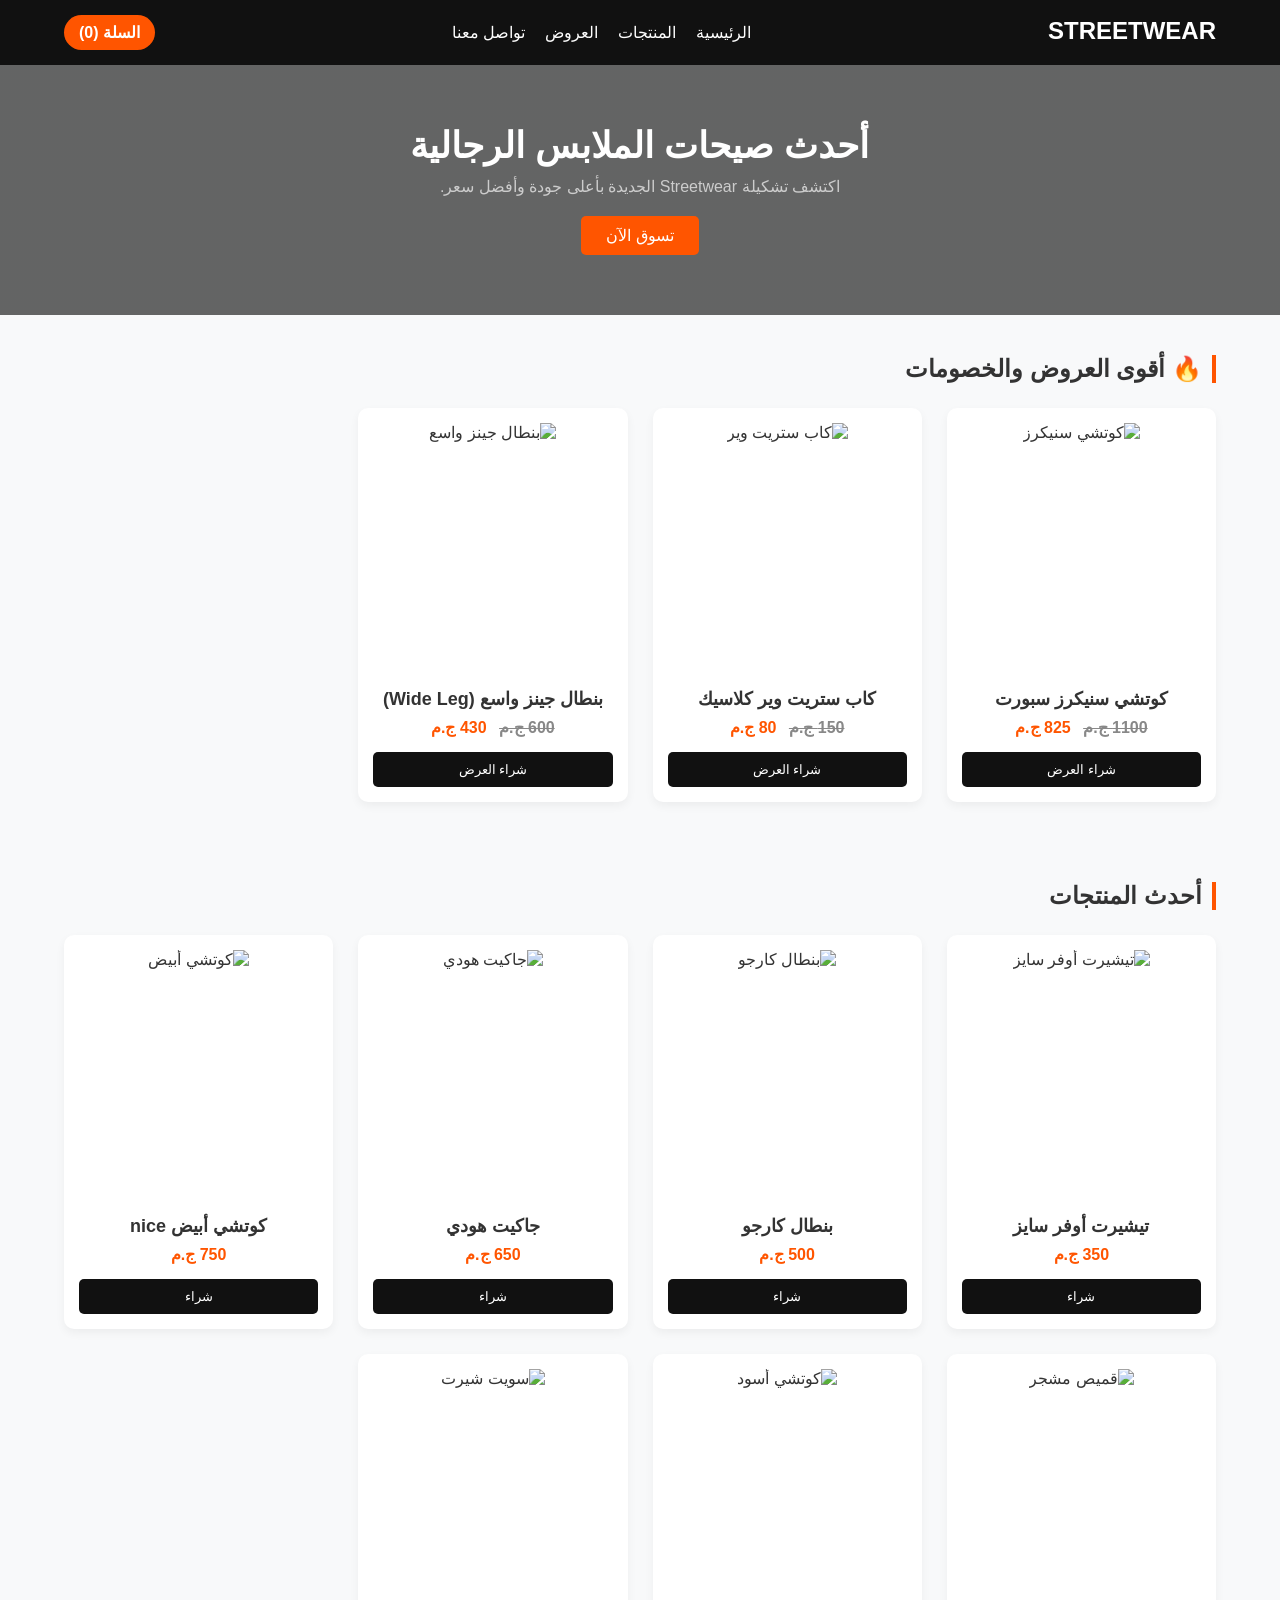
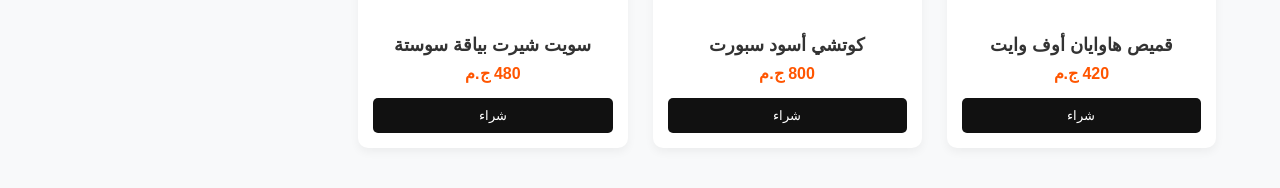
==== index.html @ e00aa855 "Add files via upload" ====
<!DOCTYPE html>
<html lang="ar" dir="rtl">
<head>
    <meta charset="UTF-8">
    <meta name="viewport" content="width=device-width, initial-scale=1.0">
    <title>Streetwear - متجر ملابس رجالي</title>
    <link rel="stylesheet" href="style.css">
    <link rel="shortcut icon" href="Brown White Illustration Chinese Food Logo.png" type="image/x-png">
</head>
<body>

    <header>
        <div class="logo" style="cursor: pointer;">STREETWEAR</div>
        <nav>
            <ul>
                <li><a href="#">الرئيسية</a></li>
                <li><a href="#products">المنتجات</a></li>
                <li><a href="#offers">العروض</a></li>
                <li><a href="#">تواصل معنا</a></li>
            </ul>
        </nav>
        <div class="cart-icon" onclick="toggleCart()">
            السلة (<span id="cart-count">0</span>)
        </div>
    </header>

    <section class="hero">
        <h1>أحدث صيحات الملابس الرجالية</h1>
        <p>اكتشف تشكيلة Streetwear الجديدة بأعلى جودة وأفضل سعر.</p>
        <button class="btn-shop" onclick="location.href='#products'">تسوق الآن</button>
    </section>

    <!-- قسم العروض والخصومات -->
    <section class="container" id="offers">
        <h2 class="section-title">🔥 أقوى العروض والخصومات</h2>
        <div class="products-grid">
            
            <div class="product-card offer-card">
                <div class="img-wrapper">
                    <img src="https://images.unsplash.com/photo-1552346154-21d32810aba3?w=500" alt="كوتشي سنيكرز">
                </div>
                <h3 class="product-title">كوتشي سنيكرز سبورت</h3>
                <div class="product-price">
                    <span style="text-decoration: line-through; color: #888; margin-left: 8px;">1100 ج.م</span> 825 ج.م
                </div>
                <button class="btn-buy" 
                        data-title="كوتشي سنيكرز سبورت" 
                        data-price="825" 
                        data-image="https://images.unsplash.com/photo-1552346154-21d32810aba3?w=500"
                        data-colors="أبيض في احمر,أسود في بني"
                        data-images="https://images.unsplash.com/photo-1552346154-21d32810aba3?w=500,https://images.unsplash.com/photo-1549298916-b41d501d3772?w=500"
                        data-sizes="41,42,43,44,45"
                        onclick="openProductModalFromElement(this)">شراء العرض</button>
            </div>

            <div class="product-card offer-card">
                <div class="img-wrapper">
                    <img src="https://images.unsplash.com/photo-1588850561407-ed78c282e89b?w=500" alt="كاب ستريت وير">
                </div>
                <h3 class="product-title">كاب ستريت وير كلاسيك</h3>
                <div class="product-price">
                    <span style="text-decoration: line-through; color: #888; margin-left: 8px;">150 ج.م</span> 80 ج.م
                </div>
                <button class="btn-buy" 
                        data-title="كاب ستريت وير كلاسيك" 
                        data-price="80" 
                        data-image="https://images.unsplash.com/photo-1588850561407-ed78c282e89b?w=500"
                        data-colors="ابيض"
                        data-sizes="One Size"
                        onclick="openProductModalFromElement(this)">شراء العرض</button>
            </div>

            <div class="product-card offer-card">
                <div class="img-wrapper">
                    <img src="https://i.pinimg.com/736x/62/14/cd/6214cd21f7398385043cb24c0d26e420.jpg" alt="بنطال جينز واسع">
                </div>
                <h3 class="product-title">بنطال جينز واسع (Wide Leg)</h3>
                <div class="product-price">
                    <span style="text-decoration: line-through; color: #888; margin-left: 8px;">600 ج.م</span> 430 ج.م
                </div>
                <button class="btn-buy" 
                        data-title="بنطال جينز واسع (Wide Leg)" 
                        data-price="430" 
                        data-image="https://i.pinimg.com/736x/62/14/cd/6214cd21f7398385043cb24c0d26e420.jpg"
                        data-colors="أزرق فاتح,أزرق داكن"
                        data-images="https://i.pinimg.com/736x/62/14/cd/6214cd21f7398385043cb24c0d26e420.jpg"
                        data-sizes="30,32,34,36"
                        onclick="openProductModalFromElement(this)">شراء العرض</button>
            </div>

        </div>
    </section>

    <!-- جميع المنتجات -->
    <main class="container" id="products">
        <h2 class="section-title">أحدث المنتجات</h2>
        <div class="products-grid">
            
            <div class="product-card">
                <div class="img-wrapper">
                    <img src="https://i.pinimg.com/736x/f1/68/54/f16854a84c1cf1abedeccc6d6e576078.jpg" alt="تيشيرت أوفر سايز">
                </div>
                <h3 class="product-title">تيشيرت أوفر سايز</h3>
                <div class="product-price">350 ج.م</div>
                <button class="btn-buy" 
                        data-title="تيشيرت أوفر سايز" 
                        data-price="350" 
                        data-image="https://i.pinimg.com/736x/f1/68/54/f16854a84c1cf1abedeccc6d6e576078.jpg"
                        data-colors="أسود,أبيض,رمادي"
                        data-images="https://i.pinimg.com/736x/f1/68/54/f16854a84c1cf1abedeccc6d6e576078.jpg,https://i.pinimg.com/736x/7e/87/93/7e87934a984fcc4115474ea5521f3ef7.jpg,https://i.pinimg.com/736x/47/83/06/478306ba7cebd41da786c872adc64f50.jpg"
                        data-sizes="M,L,XL"
                        onclick="openProductModalFromElement(this)">شراء</button>
            </div>

            <div class="product-card">
                <div class="img-wrapper">
                    <img src="https://i.pinimg.com/736x/fe/c4/21/fec4211771b904358d416fe5df439f0d.jpg" alt="بنطال كارجو">
                </div>
                <h3 class="product-title">بنطال كارجو</h3>
                <div class="product-price">500 ج.م</div>
                <button class="btn-buy" 
                        data-title="بنطال كارجو" 
                        data-price="500" 
                        data-image="https://i.pinimg.com/736x/fe/c4/21/fec4211771b904358d416fe5df439f0d.jpg"
                        data-colors="أسود,زيتي"
                        data-images="https://i.pinimg.com/736x/fe/c4/21/fec4211771b904358d416fe5df439f0d.jpg,https://i.pinimg.com/736x/87/48/d6/8748d6729552466927743159aae3fc46.jpg"
                        data-sizes="30,32,34"
                        onclick="openProductModalFromElement(this)">شراء</button>
            </div>

            <div class="product-card">
                <div class="img-wrapper">
                    <img src="https://i.pinimg.com/736x/65/af/5b/65af5b9622801674770d5d4a783ff7ae.jpg" alt="جاكيت هودي">
                </div>
                <h3 class="product-title">جاكيت هودي</h3>
                <div class="product-price">650 ج.م</div>
                <button class="btn-buy" 
                        data-title="جاكيت هودي" 
                        data-price="650" 
                        data-image="https://i.pinimg.com/736x/65/af/5b/65af5b9622801674770d5d4a783ff7ae.jpg"
                        data-colors="كحلي,اسود"
                        data-images="https://i.pinimg.com/1200x/f9/4b/16/f94b16a9bc4bcc717ef04de07d11448a.jpg"
                        data-sizes="L,XL,XXL"
                        onclick="openProductModalFromElement(this)">شراء</button>
            </div>

            <div class="product-card">
                <div class="img-wrapper">
                    <img src="https://i.pinimg.com/736x/80/ae/7a/80ae7af894fe767bb29c0143dc91d69f.jpg" alt="كوتشي أبيض">
                </div>
                <h3 class="product-title">كوتشي أبيض nice</h3>
                <div class="product-price">750 ج.م</div>
                <button class="btn-buy" 
                        data-title="كوتشي أبيض Urbane" 
                        data-price="750" 
                        data-image="https://i.pinimg.com/736x/80/ae/7a/80ae7af894fe767bb29c0143dc91d69f.jpg"
                        data-colors="أبيض"
                        data-images="https://i.pinimg.com/736x/80/ae/7a/80ae7af894fe767bb29c0143dc91d69f.jpg"
                        data-sizes="40,41,42,43,44"
                        onclick="openProductModalFromElement(this)">شراء</button>
            </div>

            <div class="product-card">
                <div class="img-wrapper">
                    <img src="https://i.pinimg.com/1200x/a0/53/7e/a0537eadf1e51cc9ddab02a4934a700f.jpg" alt="قميص مشجر">
                </div>
                <h3 class="product-title">قميص هاوايان أوف وايت</h3>
                <div class="product-price">420 ج.م</div>
                <button class="btn-buy" 
                        data-title="قميص هاوايان أوف وايت" 
                        data-price="420" 
                        data-image="https://i.pinimg.com/1200x/a0/53/7e/a0537eadf1e51cc9ddab02a4934a700f.jpg"
                        data-colors="أوف وايت"
                        data-images="https://i.pinimg.com/1200x/a0/53/7e/a0537eadf1e51cc9ddab02a4934a700f.jpg"
                        data-sizes="M,L,XL"
                        onclick="openProductModalFromElement(this)">شراء</button>
            </div>

            <div class="product-card">
                <div class="img-wrapper">
                    <img src="https://i.pinimg.com/1200x/05/02/c9/0502c919daec1ac221d2967d51b0e0b8.jpg" alt="كوتشي أسود">
                </div>
                <h3 class="product-title">كوتشي أسود سبورت</h3>
                <div class="product-price">800 ج.م</div>
                <button class="btn-buy" 
                        data-title="كوتشي أسود سبورت" 
                        data-price="800" 
                        data-image="https://i.pinimg.com/1200x/05/02/c9/0502c919daec1ac221d2967d51b0e0b8.jpg"
                        data-colors="أسود"
                        data-images="https://i.pinimg.com/1200x/05/02/c9/0502c919daec1ac221d2967d51b0e0b8.jpg"
                        data-sizes="41,42,43,44,45"
                        onclick="openProductModalFromElement(this)">شراء</button>
            </div>

            <div class="product-card">
                <div class="img-wrapper">
                    <img src="https://i.pinimg.com/736x/8b/3b/99/8b3b99d57d11cb900854b25f0304f90c.jpg" alt="سويت شيرت">
                </div>
                <h3 class="product-title">سويت شيرت بياقة سوستة</h3>
                <div class="product-price">480 ج.م</div>
                <button class="btn-buy" 
                        data-title="سويت شيرت بياقة سوستة" 
                        data-price="480" 
                        data-image="https://i.pinimg.com/736x/8b/3b/99/8b3b99d57d11cb900854b25f0304f90c.jpg"
                        data-colors="أبيض,بيج"
                        data-images="https://i.pinimg.com/736x/8b/3b/99/8b3b99d57d11cb900854b25f0304f90c.jpg"
                        data-sizes="M,L,XL,XXL"
                        onclick="openProductModalFromElement(this)">شراء</button>
            </div>

        </div>
    </main>

    <div class="product-modal-overlay" id="productModalOverlay" onclick="closeProductModal()"></div>
    <div class="product-modal" id="productModal">
        <span class="close-modal" onclick="closeProductModal()">&times;</span>
        <div class="modal-content">
            <div class="modal-img">
                <img id="modalProductImg" src="" alt="منتج">
            </div>
            <div class="modal-info">
                <h2 id="modalProductTitle"></h2>
                <div class="modal-price" id="modalProductPrice"></div>
                
                <div class="option-group">
                    <label>اللون:</label>
                    <div class="color-options" id="modalColors"></div>
                </div>

                <div class="option-group">
                    <label>المقاس:</label>
                    <div class="size-options" id="modalSizes"></div>
                </div>

                <div class="option-group">
                    <label>الكمية:</label>
                    <div class="quantity-control">
                        <button onclick="changeQty(-1)">-</button>
                        <span id="modalQty">1</span>
                        <button onclick="changeQty(1)">+</button>
                    </div>
                </div>

                <button class="btn-add-modal" onclick="confirmAddToCart()">إضافة إلى السلة</button>
            </div>
        </div>
    </div>

    <div class="cart-overlay" id="cartOverlay" onclick="toggleCart()"></div>
    <aside class="cart-sidebar" id="cartSidebar">
        <div class="cart-header">
            <h2>سلة المشتريات</h2>
            <span class="close-cart" onclick="toggleCart()">&times;</span>
        </div>
        <div class="cart-items" id="cartItems"></div>
        <div class="cart-footer">
            <div class="cart-total">
                <span>الإجمالي:</span>
                <span id="cartTotal">0 ج.م</span>
            </div>
            <button class="checkout-btn" onclick="checkout()">إتمام الشراء</button>
        </div>
    </aside>

    <script src="script.js"></script>
</body>
</html>
---- style.css ----
* {
    box-sizing: border-box;
    margin: 0;
    padding: 0;
    font-family: 'Segoe UI', Tahoma, Geneva, Verdana, sans-serif;
}

body {
    background-color: #f8f9fa;
    color: #333;
}

/* Header */
header {
    display: flex;
    justify-content: space-between;
    align-items: center;
    padding: 15px 5%;
    background: #111;
    color: #fff;
    position: sticky;
    top: 0;
    z-index: 100;
}
.logo {
    font-size: 24px;
    font-weight: bold;
    color: #ffffff; /* اختر اللون الأساسي المناسب */
    border-bottom: 3px solid transparent;
    transition: all 0.3s ease;
}

.logo:hover {
    letter-spacing: 2px;
    color: #ff5500;
    animation: street 0.5s forwards; /* تم تصحيح القيمة وإضافة s */
}

@keyframes street {
    0% {
        
    }
    100% {
        border-bottom: 3px solid #ff5500; 
    }
}
nav ul {
    display: flex;
    list-style: none;
    gap: 20px;
}

nav a {
    color: #fff;
    text-decoration: none;
    transition: 0.3s;
}

nav a:hover {
    color: #ff5500;
}

.cart-icon {
    cursor: pointer;
    background: #ff5500;
    padding: 8px 15px;
    border-radius: 20px;
    font-weight: bold;
}

/* Hero Section */
.hero {
    text-align: center;
    padding: 60px 20px;
    background: linear-gradient(rgba(0,0,0,0.6), rgba(0,0,0,0.6)), url('https://images.unsplash.com/photo-1441986300917-64674bd600d8') center/cover;
    color: white;
}

.hero h1 { font-size: 36px; margin-bottom: 10px; }
.hero p { margin-bottom: 20px; color: #ccc; }

.btn-shop {
    padding: 10px 25px;
    background: #ff5500;
    color: white;
    border: none;
    border-radius: 5px;
    cursor: pointer;
    font-size: 16px;
}

/* Main Grid */
.container {
    padding: 40px 5%;
}

.section-title {
    margin-bottom: 25px;
    font-size: 24px;
    border-right: 4px solid #ff5500;
    padding-right: 10px;
}

.products-grid {
    display: grid;
    grid-template-columns: repeat(auto-fill, minmax(250px, 1fr));
    gap: 25px;
}

.product-card {
    background: #fff;
    border-radius: 10px;
    padding: 15px;
    box-shadow: 0 4px 10px rgba(0,0,0,0.05);
    text-align: center;
    display: flex;
    flex-direction: column;
    justify-content: space-between;
}

.img-wrapper {
    height: 250px;
    overflow: hidden;
    border-radius: 8px;
    margin-bottom: 15px;
}

.img-wrapper img {
    width: 100%;
    height: 100%;
    object-fit: cover;
}

.product-title { font-size: 18px; margin-bottom: 8px; }
.product-price { color: #ff5500; font-weight: bold; margin-bottom: 15px; }

.btn-buy {
    width: 100%;
    padding: 10px;
    background: #111;
    color: #fff;
    border: none;
    border-radius: 5px;
    cursor: pointer;
    transition: 0.3s;
}

.btn-buy:hover { background: #333; }

/* Modal */
.product-modal-overlay {
    position: fixed;
    top: 0; left: 0; width: 100%; height: 100%;
    background: rgba(0,0,0,0.5);
    display: none;
    z-index: 200;
}

.product-modal {
    position: fixed;
    top: 50%; left: 50%;
    transform: translate(-50%, -50%);
    background: #fff;
    width: 90%; max-width: 650px;
    border-radius: 10px;
    padding: 25px;
    display: none;
    z-index: 201;
}

.product-modal-overlay.open, .product-modal.open { display: block; }

.close-modal {
    position: absolute;
    top: 15px; left: 20px;
    font-size: 24px;
    cursor: pointer;
}

.modal-content {
    display: grid;
    grid-template-columns: 1fr 1fr;
    gap: 20px;
    align-items: center;
}

@media (max-width: 600px) {
    .modal-content { grid-template-columns: 1fr; }
}

.modal-img {
    height: 260px;
    display: flex;
    justify-content: center;
    align-items: center;
    overflow: hidden;
}

.modal-img img {
    max-width: 100%;
    max-height: 100%;
    object-fit: contain;
    transition: transform 0.3s cubic-bezier(0.25, 1, 0.5, 1);
}

/* درجات تكبير وتصغير الصورة */
.modal-img img.size-m { transform: scale(0.85); }
.modal-img img.size-l { transform: scale(1.0); }
.modal-img img.size-xl { transform: scale(1.15); }
.modal-img img.size-xxl { transform: scale(1.25); }

.option-group { margin: 15px 0; }
.option-group label { display: block; margin-bottom: 5px; font-weight: bold; }

.color-options, .size-options {
    display: flex;
    gap: 8px;
    flex-wrap: wrap;
}

.color-btn, .size-btn {
    padding: 6px 12px;
    border: 1px solid #ccc;
    background: #fff;
    border-radius: 4px;
    cursor: pointer;
}

.color-btn.active, .size-btn.active {
    border-color: #ff5500;
    background: #ff5500;
    color: #fff;
}

.quantity-control {
    display: flex;
    align-items: center;
    gap: 15px;
}

.quantity-control button {
    width: 30px; height: 30px;
    border: 1px solid #ccc;
    background: #f0f0f0;
    cursor: pointer;
}

.btn-add-modal {
    width: 100%;
    padding: 12px;
    background: #ff5500;
    color: #fff;
    border: none;
    border-radius: 5px;
    font-weight: bold;
    cursor: pointer;
    margin-top: 10px;
}

/* Cart Sidebar */
.cart-overlay {
    position: fixed;
    top: 0; left: 0; width: 100%; height: 100%;
    background: rgba(0,0,0,0.5);
    display: none;
    z-index: 300;
}

.cart-sidebar {
    position: fixed;
    top: 0; left: -350px;
    width: 320px; height: 100%;
    background: #fff;
    z-index: 301;
    transition: 0.3s;
    display: flex;
    flex-direction: column;
}

.cart-sidebar.open { left: 0; }
.cart-overlay.open { display: block; }

.cart-header {
    padding: 20px;
    background: #111;
    color: #fff;
    display: flex;
    justify-content: space-between;
}

.close-cart { cursor: pointer; font-size: 20px; }
.cart-items { flex: 1; padding: 20px; overflow-y: auto; }

.cart-item {
    display: flex;
    justify-content: space-between;
    align-items: center;
    margin-bottom: 15px;
    padding-bottom: 10px;
    border-bottom: 1px solid #eee;
}

.remove-btn {
    background: #ff3333;
    color: white;
    border: none;
    padding: 4px 8px;
    border-radius: 4px;
    cursor: pointer;
}

.cart-footer { padding: 20px; border-top: 1px solid #eee; }
.cart-total { display: flex; justify-content: space-between; font-weight: bold; margin-bottom: 15px; }

.checkout-btn {
    width: 100%;
    padding: 12px;
    background: #111;
    color: white;
    border: none;
    border-radius: 5px;
    cursor: pointer;
}
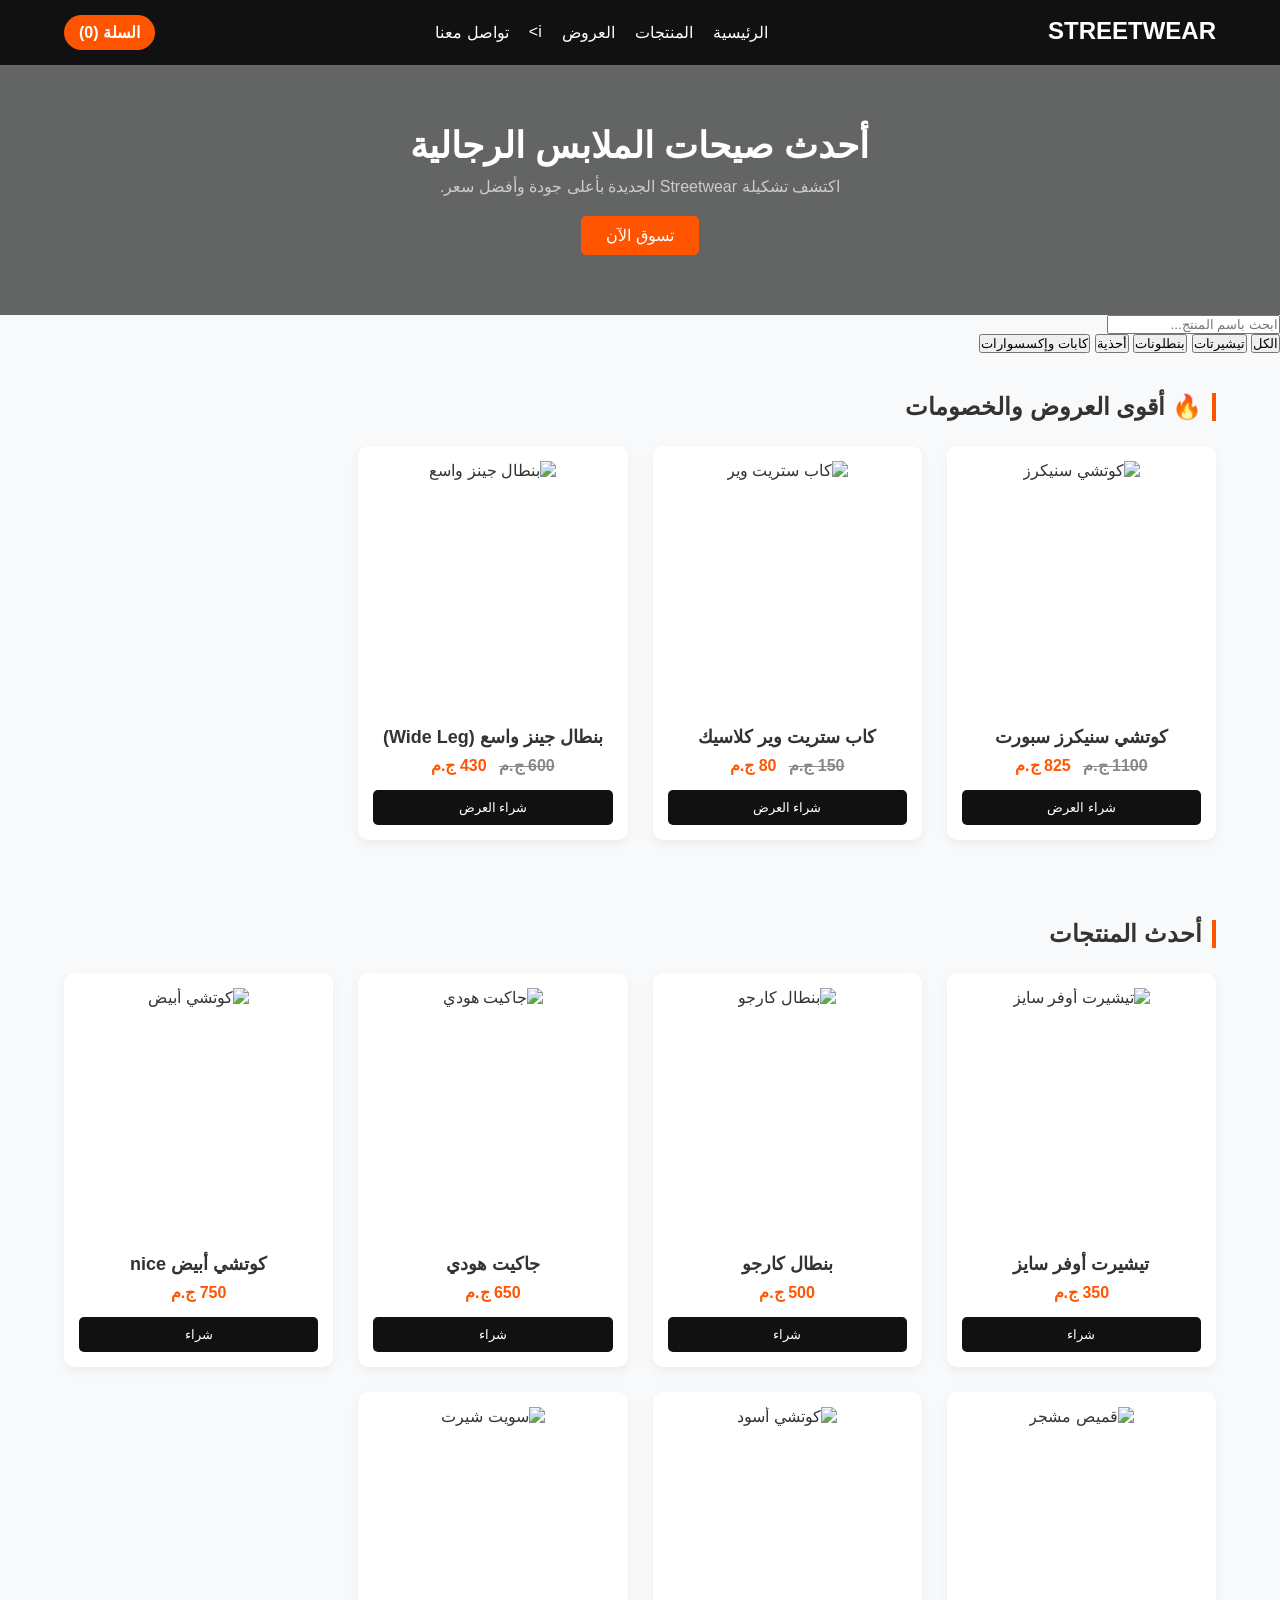
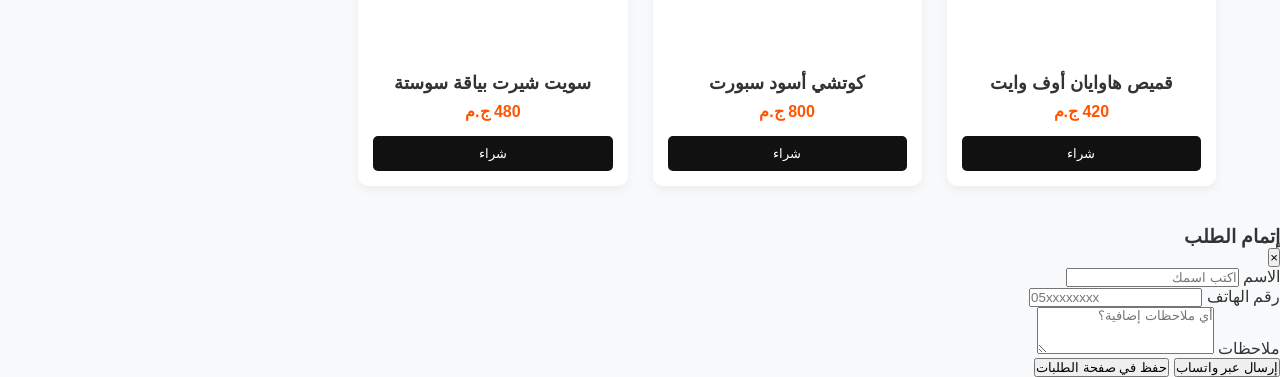
==== commit 9af2a0f4: "Update index.html" ====
--- a/index.html
+++ b/index.html
@@ -1,3 +1,7 @@
+<!-- <?php 
+//$con = mysql_connect("localhost" , "root" , "" , "clo");
+?> -->
+
 <!DOCTYPE html>
 <html lang="ar" dir="rtl">
 <head>
@@ -15,8 +19,8 @@
             <ul>
                 <li><a href="#">الرئيسية</a></li>
                 <li><a href="#products">المنتجات</a></li>
-                <li><a href="#offers">العروض</a></li>
-                <li><a href="#">تواصل معنا</a></li>
+                <li><a href="#offers">العروض</a></li>i>
+                <li><a href="https://wa.me/201064392329" target="_blank">تواصل معنا</a></li>
             </ul>
         </nav>
         <div class="cart-icon" onclick="toggleCart()">
@@ -30,12 +34,25 @@
         <button class="btn-shop" onclick="location.href='#products'">تسوق الآن</button>
     </section>
 
+    <!-- شريط البحث والتصفية -->
+    <div class="filter-bar">
+        <input type="text" id="searchInput" placeholder="ابحث باسم المنتج..." oninput="filterProducts()">
+        
+        <div class="category-btns">
+            <button class="cat-btn active" onclick="setCategory('all', this)">الكل</button>
+            <button class="cat-btn" onclick="setCategory('tshirts', this)">تيشيرتات</button>
+            <button class="cat-btn" onclick="setCategory('pants', this)">بنطلونات</button>
+            <button class="cat-btn" onclick="setCategory('shoes', this)">أحذية</button>
+            <button class="cat-btn" onclick="setCategory('caps', this)">كابات وإكسسوارات</button>
+        </div>
+    </div>
+
     <!-- قسم العروض والخصومات -->
     <section class="container" id="offers">
         <h2 class="section-title">🔥 أقوى العروض والخصومات</h2>
         <div class="products-grid">
             
-            <div class="product-card offer-card">
+            <div class="product-card offer-card" data-category="shoes">
                 <div class="img-wrapper">
                     <img src="https://images.unsplash.com/photo-1552346154-21d32810aba3?w=500" alt="كوتشي سنيكرز">
                 </div>
@@ -53,7 +70,7 @@
                         onclick="openProductModalFromElement(this)">شراء العرض</button>
             </div>
 
-            <div class="product-card offer-card">
+            <div class="product-card offer-card" data-category="caps">
                 <div class="img-wrapper">
                     <img src="https://images.unsplash.com/photo-1588850561407-ed78c282e89b?w=500" alt="كاب ستريت وير">
                 </div>
@@ -70,7 +87,7 @@
                         onclick="openProductModalFromElement(this)">شراء العرض</button>
             </div>
 
-            <div class="product-card offer-card">
+            <div class="product-card offer-card" data-category="pants">
                 <div class="img-wrapper">
                     <img src="https://i.pinimg.com/736x/62/14/cd/6214cd21f7398385043cb24c0d26e420.jpg" alt="بنطال جينز واسع">
                 </div>
@@ -96,7 +113,7 @@
         <h2 class="section-title">أحدث المنتجات</h2>
         <div class="products-grid">
             
-            <div class="product-card">
+            <div class="product-card" data-category="tshirts">
                 <div class="img-wrapper">
                     <img src="https://i.pinimg.com/736x/f1/68/54/f16854a84c1cf1abedeccc6d6e576078.jpg" alt="تيشيرت أوفر سايز">
                 </div>
@@ -112,7 +129,7 @@
                         onclick="openProductModalFromElement(this)">شراء</button>
             </div>
 
-            <div class="product-card">
+            <div class="product-card" data-category="pants">
                 <div class="img-wrapper">
                     <img src="https://i.pinimg.com/736x/fe/c4/21/fec4211771b904358d416fe5df439f0d.jpg" alt="بنطال كارجو">
                 </div>
@@ -128,7 +145,7 @@
                         onclick="openProductModalFromElement(this)">شراء</button>
             </div>
 
-            <div class="product-card">
+            <div class="product-card" data-category="tshirts">
                 <div class="img-wrapper">
                     <img src="https://i.pinimg.com/736x/65/af/5b/65af5b9622801674770d5d4a783ff7ae.jpg" alt="جاكيت هودي">
                 </div>
@@ -144,7 +161,7 @@
                         onclick="openProductModalFromElement(this)">شراء</button>
             </div>
 
-            <div class="product-card">
+            <div class="product-card" data-category="shoes">
                 <div class="img-wrapper">
                     <img src="https://i.pinimg.com/736x/80/ae/7a/80ae7af894fe767bb29c0143dc91d69f.jpg" alt="كوتشي أبيض">
                 </div>
@@ -160,7 +177,7 @@
                         onclick="openProductModalFromElement(this)">شراء</button>
             </div>
 
-            <div class="product-card">
+            <div class="product-card" data-category="tshirts">
                 <div class="img-wrapper">
                     <img src="https://i.pinimg.com/1200x/a0/53/7e/a0537eadf1e51cc9ddab02a4934a700f.jpg" alt="قميص مشجر">
                 </div>
@@ -176,7 +193,7 @@
                         onclick="openProductModalFromElement(this)">شراء</button>
             </div>
 
-            <div class="product-card">
+            <div class="product-card" data-category="shoes">
                 <div class="img-wrapper">
                     <img src="https://i.pinimg.com/1200x/05/02/c9/0502c919daec1ac221d2967d51b0e0b8.jpg" alt="كوتشي أسود">
                 </div>
@@ -192,7 +209,7 @@
                         onclick="openProductModalFromElement(this)">شراء</button>
             </div>
 
-            <div class="product-card">
+            <div class="product-card" data-category="tshirts">
                 <div class="img-wrapper">
                     <img src="https://i.pinimg.com/736x/8b/3b/99/8b3b99d57d11cb900854b25f0304f90c.jpg" alt="سويت شيرت">
                 </div>
@@ -211,6 +228,7 @@
         </div>
     </main>
 
+    <!-- Modal تفاصيل المنتج -->
     <div class="product-modal-overlay" id="productModalOverlay" onclick="closeProductModal()"></div>
     <div class="product-modal" id="productModal">
         <span class="close-modal" onclick="closeProductModal()">&times;</span>
@@ -245,7 +263,42 @@
             </div>
         </div>
     </div>
-
+<div id="noResults" style="display: none;">
+  <p>🔍 لا توجد نتائج مطابقة لبحثك.</p>
+</div>
+    <div id="toast" class="toast"></div>
+
+    <div class="order-modal-overlay" id="orderModalOverlay"></div>
+    <div class="order-modal" id="orderModal">
+        <div class="order-header">
+            <h3>إتمام الطلب</h3>
+            <button type="button" class="close-order" id="orderCancel" aria-label="إغلاق">&times;</button>
+        </div>
+
+        <form id="orderForm">
+            <div class="form-group">
+                <label for="customerName">الاسم</label>
+                <input type="text" id="customerName" placeholder="اكتب اسمك" required>
+            </div>
+
+            <div class="form-group">
+                <label for="customerPhone">رقم الهاتف</label>
+                <input type="tel" id="customerPhone" placeholder="05xxxxxxxx" required>
+            </div>
+
+            <div class="form-group">
+                <label for="customerNotes">ملاحظات</label>
+                <textarea id="customerNotes" rows="3" placeholder="أي ملاحظات إضافية؟"></textarea>
+            </div>
+
+            <div class="order-actions">
+                <button type="submit" class="submit-order-btn whatsapp-btn" data-mode="whatsapp">إرسال عبر واتساب</button>
+                <button type="submit" class="submit-order-btn db-btn" data-mode="site">حفظ في صفحة الطلبات</button>
+            </div>
+        </form>
+    </div>
+
+    <!-- السلة الجانبية -->
     <div class="cart-overlay" id="cartOverlay" onclick="toggleCart()"></div>
     <aside class="cart-sidebar" id="cartSidebar">
         <div class="cart-header">
@@ -258,10 +311,10 @@
                 <span>الإجمالي:</span>
                 <span id="cartTotal">0 ج.م</span>
             </div>
-            <button class="checkout-btn" onclick="checkout()">إتمام الشراء</button>
+            <button type="button" class="checkout-btn" onclick="openOrderModal()">إتمام الشراء</button>
         </div>
     </aside>
 
     <script src="script.js"></script>
 </body>
-</html>+</html>
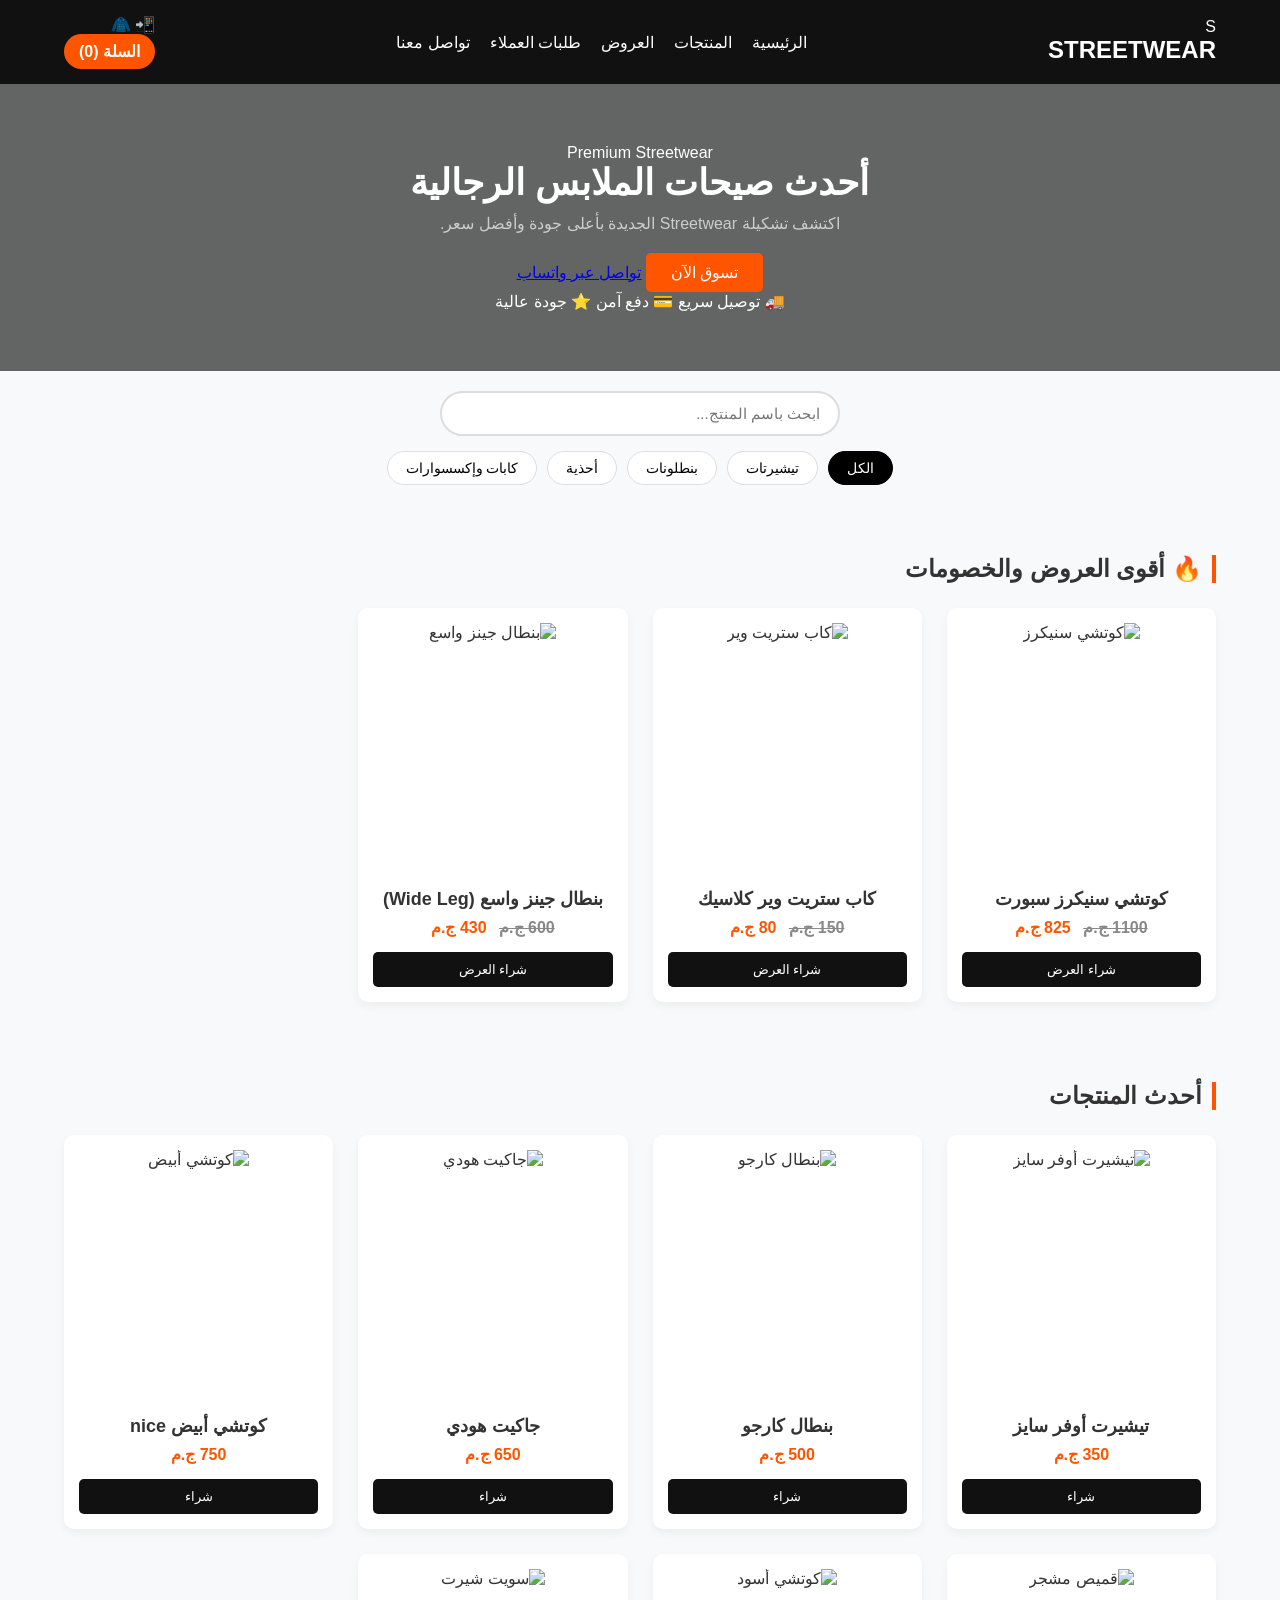
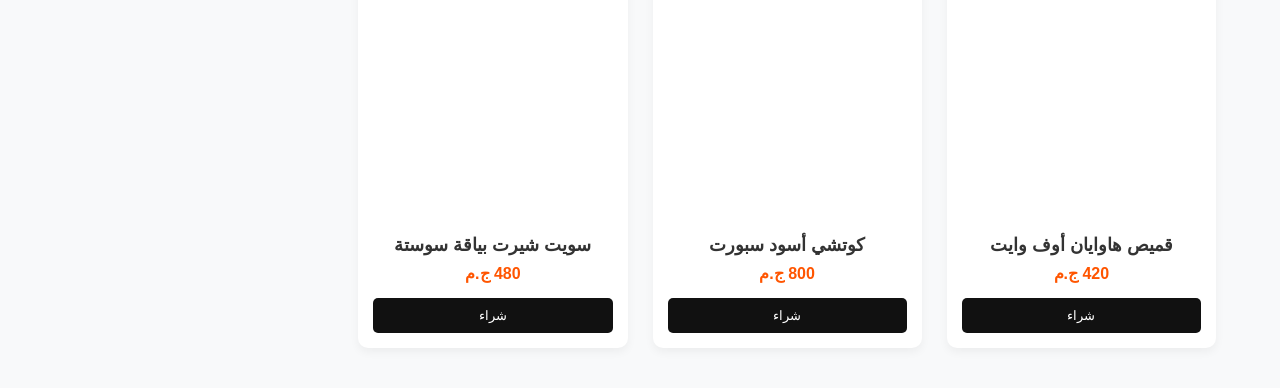
==== commit 917c1630: "Update index.html" ====
--- a/index.html
+++ b/index.html
@@ -4,6 +4,7 @@
 
 <!DOCTYPE html>
 <html lang="ar" dir="rtl">
+
 <head>
     <meta charset="UTF-8">
     <meta name="viewport" content="width=device-width, initial-scale=1.0">
@@ -11,33 +12,53 @@
     <link rel="stylesheet" href="style.css">
     <link rel="shortcut icon" href="Brown White Illustration Chinese Food Logo.png" type="image/x-png">
 </head>
+
 <body>
 
     <header>
-        <div class="logo" style="cursor: pointer;">STREETWEAR</div>
+        <div class="brand-wrap">
+            <div class="brand-badge">S</div>
+            <div class="logo" style="cursor: pointer;">STREETWEAR</div>
+        </div>
         <nav>
             <ul>
                 <li><a href="#">الرئيسية</a></li>
                 <li><a href="#products">المنتجات</a></li>
-                <li><a href="#offers">العروض</a></li>i>
+                <li><a href="#offers">العروض</a></li>
+                <li><a href="orders.html" target="_blank">طلبات العملاء</a></li>
                 <li><a href="https://wa.me/201064392329" target="_blank">تواصل معنا</a></li>
             </ul>
         </nav>
-        <div class="cart-icon" onclick="toggleCart()">
-            السلة (<span id="cart-count">0</span>)
+        <div class="header-actions">
+            <div class="top-icons">
+                <a href="https://wa.me/201064392329" target="_blank" aria-label="واتساب">📲</a>
+                <a href="#products" aria-label="منتجات">🧥</a>
+            </div>
+            <div class="cart-icon" onclick="toggleCart()">
+                السلة (<span id="cart-count">0</span>)
+            </div>
         </div>
     </header>
 
     <section class="hero">
+        <div class="hero-badge">Premium Streetwear</div>
         <h1>أحدث صيحات الملابس الرجالية</h1>
         <p>اكتشف تشكيلة Streetwear الجديدة بأعلى جودة وأفضل سعر.</p>
-        <button class="btn-shop" onclick="location.href='#products'">تسوق الآن</button>
+        <div class="hero-actions">
+            <button class="btn-shop" onclick="location.href='#products'">تسوق الآن</button>
+            <a class="btn-secondary" href="https://wa.me/201064392329" target="_blank">تواصل عبر واتساب</a>
+        </div>
+        <div class="trust-bar">
+            <span>🚚 توصيل سريع</span>
+            <span>💳 دفع آمن</span>
+            <span>⭐ جودة عالية</span>
+        </div>
     </section>
 
     <!-- شريط البحث والتصفية -->
     <div class="filter-bar">
         <input type="text" id="searchInput" placeholder="ابحث باسم المنتج..." oninput="filterProducts()">
-        
+
         <div class="category-btns">
             <button class="cat-btn active" onclick="setCategory('all', this)">الكل</button>
             <button class="cat-btn" onclick="setCategory('tshirts', this)">تيشيرتات</button>
@@ -51,7 +72,7 @@
     <section class="container" id="offers">
         <h2 class="section-title">🔥 أقوى العروض والخصومات</h2>
         <div class="products-grid">
-            
+
             <div class="product-card offer-card" data-category="shoes">
                 <div class="img-wrapper">
                     <img src="https://images.unsplash.com/photo-1552346154-21d32810aba3?w=500" alt="كوتشي سنيكرز">
@@ -60,14 +81,11 @@
                 <div class="product-price">
                     <span style="text-decoration: line-through; color: #888; margin-left: 8px;">1100 ج.م</span> 825 ج.م
                 </div>
-                <button class="btn-buy" 
-                        data-title="كوتشي سنيكرز سبورت" 
-                        data-price="825" 
-                        data-image="https://images.unsplash.com/photo-1552346154-21d32810aba3?w=500"
-                        data-colors="أبيض في احمر,أسود في بني"
-                        data-images="https://images.unsplash.com/photo-1552346154-21d32810aba3?w=500,https://images.unsplash.com/photo-1549298916-b41d501d3772?w=500"
-                        data-sizes="41,42,43,44,45"
-                        onclick="openProductModalFromElement(this)">شراء العرض</button>
+                <button class="btn-buy" data-title="كوتشي سنيكرز سبورت" data-price="825"
+                    data-image="https://images.unsplash.com/photo-1552346154-21d32810aba3?w=500"
+                    data-colors="أبيض في احمر,أسود في بني"
+                    data-images="https://images.unsplash.com/photo-1552346154-21d32810aba3?w=500,https://images.unsplash.com/photo-1549298916-b41d501d3772?w=500"
+                    data-sizes="41,42,43,44,45" onclick="openProductModalFromElement(this)">شراء العرض</button>
             </div>
 
             <div class="product-card offer-card" data-category="caps">
@@ -78,31 +96,25 @@
                 <div class="product-price">
                     <span style="text-decoration: line-through; color: #888; margin-left: 8px;">150 ج.م</span> 80 ج.م
                 </div>
-                <button class="btn-buy" 
-                        data-title="كاب ستريت وير كلاسيك" 
-                        data-price="80" 
-                        data-image="https://images.unsplash.com/photo-1588850561407-ed78c282e89b?w=500"
-                        data-colors="ابيض"
-                        data-sizes="One Size"
-                        onclick="openProductModalFromElement(this)">شراء العرض</button>
+                <button class="btn-buy" data-title="كاب ستريت وير كلاسيك" data-price="80"
+                    data-image="https://images.unsplash.com/photo-1588850561407-ed78c282e89b?w=500" data-colors="ابيض"
+                    data-sizes="One Size" onclick="openProductModalFromElement(this)">شراء العرض</button>
             </div>
 
             <div class="product-card offer-card" data-category="pants">
                 <div class="img-wrapper">
-                    <img src="https://i.pinimg.com/736x/62/14/cd/6214cd21f7398385043cb24c0d26e420.jpg" alt="بنطال جينز واسع">
+                    <img src="https://i.pinimg.com/736x/62/14/cd/6214cd21f7398385043cb24c0d26e420.jpg"
+                        alt="بنطال جينز واسع">
                 </div>
                 <h3 class="product-title">بنطال جينز واسع (Wide Leg)</h3>
                 <div class="product-price">
                     <span style="text-decoration: line-through; color: #888; margin-left: 8px;">600 ج.م</span> 430 ج.م
                 </div>
-                <button class="btn-buy" 
-                        data-title="بنطال جينز واسع (Wide Leg)" 
-                        data-price="430" 
-                        data-image="https://i.pinimg.com/736x/62/14/cd/6214cd21f7398385043cb24c0d26e420.jpg"
-                        data-colors="أزرق فاتح,أزرق داكن"
-                        data-images="https://i.pinimg.com/736x/62/14/cd/6214cd21f7398385043cb24c0d26e420.jpg"
-                        data-sizes="30,32,34,36"
-                        onclick="openProductModalFromElement(this)">شراء العرض</button>
+                <button class="btn-buy" data-title="بنطال جينز واسع (Wide Leg)" data-price="430"
+                    data-image="https://i.pinimg.com/736x/62/14/cd/6214cd21f7398385043cb24c0d26e420.jpg"
+                    data-colors="أزرق فاتح,أزرق داكن"
+                    data-images="https://i.pinimg.com/736x/62/14/cd/6214cd21f7398385043cb24c0d26e420.jpg"
+                    data-sizes="30,32,34,36" onclick="openProductModalFromElement(this)">شراء العرض</button>
             </div>
 
         </div>
@@ -112,37 +124,33 @@
     <main class="container" id="products">
         <h2 class="section-title">أحدث المنتجات</h2>
         <div class="products-grid">
-            
+
             <div class="product-card" data-category="tshirts">
                 <div class="img-wrapper">
-                    <img src="https://i.pinimg.com/736x/f1/68/54/f16854a84c1cf1abedeccc6d6e576078.jpg" alt="تيشيرت أوفر سايز">
+                    <img src="https://i.pinimg.com/736x/f1/68/54/f16854a84c1cf1abedeccc6d6e576078.jpg"
+                        alt="تيشيرت أوفر سايز">
                 </div>
                 <h3 class="product-title">تيشيرت أوفر سايز</h3>
                 <div class="product-price">350 ج.م</div>
-                <button class="btn-buy" 
-                        data-title="تيشيرت أوفر سايز" 
-                        data-price="350" 
-                        data-image="https://i.pinimg.com/736x/f1/68/54/f16854a84c1cf1abedeccc6d6e576078.jpg"
-                        data-colors="أسود,أبيض,رمادي"
-                        data-images="https://i.pinimg.com/736x/f1/68/54/f16854a84c1cf1abedeccc6d6e576078.jpg,https://i.pinimg.com/736x/7e/87/93/7e87934a984fcc4115474ea5521f3ef7.jpg,https://i.pinimg.com/736x/47/83/06/478306ba7cebd41da786c872adc64f50.jpg"
-                        data-sizes="M,L,XL"
-                        onclick="openProductModalFromElement(this)">شراء</button>
+                <button class="btn-buy" data-title="تيشيرت أوفر سايز" data-price="350"
+                    data-image="https://i.pinimg.com/736x/f1/68/54/f16854a84c1cf1abedeccc6d6e576078.jpg"
+                    data-colors="أسود,أبيض,رمادي"
+                    data-images="https://i.pinimg.com/736x/f1/68/54/f16854a84c1cf1abedeccc6d6e576078.jpg,https://i.pinimg.com/736x/7e/87/93/7e87934a984fcc4115474ea5521f3ef7.jpg,https://i.pinimg.com/736x/47/83/06/478306ba7cebd41da786c872adc64f50.jpg"
+                    data-sizes="M,L,XL" onclick="openProductModalFromElement(this)">شراء</button>
             </div>
 
             <div class="product-card" data-category="pants">
                 <div class="img-wrapper">
-                    <img src="https://i.pinimg.com/736x/fe/c4/21/fec4211771b904358d416fe5df439f0d.jpg" alt="بنطال كارجو">
+                    <img src="https://i.pinimg.com/736x/fe/c4/21/fec4211771b904358d416fe5df439f0d.jpg"
+                        alt="بنطال كارجو">
                 </div>
                 <h3 class="product-title">بنطال كارجو</h3>
                 <div class="product-price">500 ج.م</div>
-                <button class="btn-buy" 
-                        data-title="بنطال كارجو" 
-                        data-price="500" 
-                        data-image="https://i.pinimg.com/736x/fe/c4/21/fec4211771b904358d416fe5df439f0d.jpg"
-                        data-colors="أسود,زيتي"
-                        data-images="https://i.pinimg.com/736x/fe/c4/21/fec4211771b904358d416fe5df439f0d.jpg,https://i.pinimg.com/736x/87/48/d6/8748d6729552466927743159aae3fc46.jpg"
-                        data-sizes="30,32,34"
-                        onclick="openProductModalFromElement(this)">شراء</button>
+                <button class="btn-buy" data-title="بنطال كارجو" data-price="500"
+                    data-image="https://i.pinimg.com/736x/fe/c4/21/fec4211771b904358d416fe5df439f0d.jpg"
+                    data-colors="أسود,زيتي"
+                    data-images="https://i.pinimg.com/736x/fe/c4/21/fec4211771b904358d416fe5df439f0d.jpg,https://i.pinimg.com/736x/87/48/d6/8748d6729552466927743159aae3fc46.jpg"
+                    data-sizes="30,32,34" onclick="openProductModalFromElement(this)">شراء</button>
             </div>
 
             <div class="product-card" data-category="tshirts">
@@ -151,14 +159,11 @@
                 </div>
                 <h3 class="product-title">جاكيت هودي</h3>
                 <div class="product-price">650 ج.م</div>
-                <button class="btn-buy" 
-                        data-title="جاكيت هودي" 
-                        data-price="650" 
-                        data-image="https://i.pinimg.com/736x/65/af/5b/65af5b9622801674770d5d4a783ff7ae.jpg"
-                        data-colors="كحلي,اسود"
-                        data-images="https://i.pinimg.com/1200x/f9/4b/16/f94b16a9bc4bcc717ef04de07d11448a.jpg"
-                        data-sizes="L,XL,XXL"
-                        onclick="openProductModalFromElement(this)">شراء</button>
+                <button class="btn-buy" data-title="جاكيت هودي" data-price="650"
+                    data-image="https://i.pinimg.com/736x/65/af/5b/65af5b9622801674770d5d4a783ff7ae.jpg"
+                    data-colors="كحلي,اسود"
+                    data-images="https://i.pinimg.com/1200x/f9/4b/16/f94b16a9bc4bcc717ef04de07d11448a.jpg"
+                    data-sizes="L,XL,XXL" onclick="openProductModalFromElement(this)">شراء</button>
             </div>
 
             <div class="product-card" data-category="shoes">
@@ -167,14 +172,11 @@
                 </div>
                 <h3 class="product-title">كوتشي أبيض nice</h3>
                 <div class="product-price">750 ج.م</div>
-                <button class="btn-buy" 
-                        data-title="كوتشي أبيض Urbane" 
-                        data-price="750" 
-                        data-image="https://i.pinimg.com/736x/80/ae/7a/80ae7af894fe767bb29c0143dc91d69f.jpg"
-                        data-colors="أبيض"
-                        data-images="https://i.pinimg.com/736x/80/ae/7a/80ae7af894fe767bb29c0143dc91d69f.jpg"
-                        data-sizes="40,41,42,43,44"
-                        onclick="openProductModalFromElement(this)">شراء</button>
+                <button class="btn-buy" data-title="كوتشي أبيض Urbane" data-price="750"
+                    data-image="https://i.pinimg.com/736x/80/ae/7a/80ae7af894fe767bb29c0143dc91d69f.jpg"
+                    data-colors="أبيض"
+                    data-images="https://i.pinimg.com/736x/80/ae/7a/80ae7af894fe767bb29c0143dc91d69f.jpg"
+                    data-sizes="40,41,42,43,44" onclick="openProductModalFromElement(this)">شراء</button>
             </div>
 
             <div class="product-card" data-category="tshirts">
@@ -183,30 +185,25 @@
                 </div>
                 <h3 class="product-title">قميص هاوايان أوف وايت</h3>
                 <div class="product-price">420 ج.م</div>
-                <button class="btn-buy" 
-                        data-title="قميص هاوايان أوف وايت" 
-                        data-price="420" 
-                        data-image="https://i.pinimg.com/1200x/a0/53/7e/a0537eadf1e51cc9ddab02a4934a700f.jpg"
-                        data-colors="أوف وايت"
-                        data-images="https://i.pinimg.com/1200x/a0/53/7e/a0537eadf1e51cc9ddab02a4934a700f.jpg"
-                        data-sizes="M,L,XL"
-                        onclick="openProductModalFromElement(this)">شراء</button>
+                <button class="btn-buy" data-title="قميص هاوايان أوف وايت" data-price="420"
+                    data-image="https://i.pinimg.com/1200x/a0/53/7e/a0537eadf1e51cc9ddab02a4934a700f.jpg"
+                    data-colors="أوف وايت"
+                    data-images="https://i.pinimg.com/1200x/a0/53/7e/a0537eadf1e51cc9ddab02a4934a700f.jpg"
+                    data-sizes="M,L,XL" onclick="openProductModalFromElement(this)">شراء</button>
             </div>
 
             <div class="product-card" data-category="shoes">
                 <div class="img-wrapper">
-                    <img src="https://i.pinimg.com/1200x/05/02/c9/0502c919daec1ac221d2967d51b0e0b8.jpg" alt="كوتشي أسود">
+                    <img src="https://i.pinimg.com/1200x/05/02/c9/0502c919daec1ac221d2967d51b0e0b8.jpg"
+                        alt="كوتشي أسود">
                 </div>
                 <h3 class="product-title">كوتشي أسود سبورت</h3>
                 <div class="product-price">800 ج.م</div>
-                <button class="btn-buy" 
-                        data-title="كوتشي أسود سبورت" 
-                        data-price="800" 
-                        data-image="https://i.pinimg.com/1200x/05/02/c9/0502c919daec1ac221d2967d51b0e0b8.jpg"
-                        data-colors="أسود"
-                        data-images="https://i.pinimg.com/1200x/05/02/c9/0502c919daec1ac221d2967d51b0e0b8.jpg"
-                        data-sizes="41,42,43,44,45"
-                        onclick="openProductModalFromElement(this)">شراء</button>
+                <button class="btn-buy" data-title="كوتشي أسود سبورت" data-price="800"
+                    data-image="https://i.pinimg.com/1200x/05/02/c9/0502c919daec1ac221d2967d51b0e0b8.jpg"
+                    data-colors="أسود"
+                    data-images="https://i.pinimg.com/1200x/05/02/c9/0502c919daec1ac221d2967d51b0e0b8.jpg"
+                    data-sizes="41,42,43,44,45" onclick="openProductModalFromElement(this)">شراء</button>
             </div>
 
             <div class="product-card" data-category="tshirts">
@@ -215,14 +212,11 @@
                 </div>
                 <h3 class="product-title">سويت شيرت بياقة سوستة</h3>
                 <div class="product-price">480 ج.م</div>
-                <button class="btn-buy" 
-                        data-title="سويت شيرت بياقة سوستة" 
-                        data-price="480" 
-                        data-image="https://i.pinimg.com/736x/8b/3b/99/8b3b99d57d11cb900854b25f0304f90c.jpg"
-                        data-colors="أبيض,بيج"
-                        data-images="https://i.pinimg.com/736x/8b/3b/99/8b3b99d57d11cb900854b25f0304f90c.jpg"
-                        data-sizes="M,L,XL,XXL"
-                        onclick="openProductModalFromElement(this)">شراء</button>
+                <button class="btn-buy" data-title="سويت شيرت بياقة سوستة" data-price="480"
+                    data-image="https://i.pinimg.com/736x/8b/3b/99/8b3b99d57d11cb900854b25f0304f90c.jpg"
+                    data-colors="أبيض,بيج"
+                    data-images="https://i.pinimg.com/736x/8b/3b/99/8b3b99d57d11cb900854b25f0304f90c.jpg"
+                    data-sizes="M,L,XL,XXL" onclick="openProductModalFromElement(this)">شراء</button>
             </div>
 
         </div>
@@ -239,7 +233,7 @@
             <div class="modal-info">
                 <h2 id="modalProductTitle"></h2>
                 <div class="modal-price" id="modalProductPrice"></div>
-                
+
                 <div class="option-group">
                     <label>اللون:</label>
                     <div class="color-options" id="modalColors"></div>
@@ -263,9 +257,9 @@
             </div>
         </div>
     </div>
-<div id="noResults" style="display: none;">
-  <p>🔍 لا توجد نتائج مطابقة لبحثك.</p>
-</div>
+    <div id="noResults" style="display: none;">
+        <p>🔍 لا توجد نتائج مطابقة لبحثك.</p>
+    </div>
     <div id="toast" class="toast"></div>
 
     <div class="order-modal-overlay" id="orderModalOverlay"></div>
@@ -292,7 +286,8 @@
             </div>
 
             <div class="order-actions">
-                <button type="submit" class="submit-order-btn whatsapp-btn" data-mode="whatsapp">إرسال عبر واتساب</button>
+                <button type="submit" class="submit-order-btn whatsapp-btn" data-mode="whatsapp">إرسال عبر
+                    واتساب</button>
                 <button type="submit" class="submit-order-btn db-btn" data-mode="site">حفظ في صفحة الطلبات</button>
             </div>
         </form>
@@ -317,4 +312,5 @@
 
     <script src="script.js"></script>
 </body>
+
 </html>
--- a/style.css
+++ b/style.css
@@ -1,323 +1,618 @@
  * {
-    box-sizing: border-box;
-    margin: 0;
-    padding: 0;
-    font-family: 'Segoe UI', Tahoma, Geneva, Verdana, sans-serif;
-}
-
-body {
-    background-color: #f8f9fa;
-    color: #333;
-}
-
-/* Header */
-header {
-    display: flex;
-    justify-content: space-between;
-    align-items: center;
-    padding: 15px 5%;
-    background: #111;
-    color: #fff;
-    position: sticky;
-    top: 0;
-    z-index: 100;
-}
-.logo {
-    font-size: 24px;
-    font-weight: bold;
-    color: #ffffff; /* اختر اللون الأساسي المناسب */
-    border-bottom: 3px solid transparent;
-    transition: all 0.3s ease;
-}
-
-.logo:hover {
-    letter-spacing: 2px;
-    color: #ff5500;
-    animation: street 0.5s forwards; /* تم تصحيح القيمة وإضافة s */
-}
-
-@keyframes street {
-    0% {
-        
-    }
-    100% {
-        border-bottom: 3px solid #ff5500; 
-    }
-}
-nav ul {
-    display: flex;
-    list-style: none;
-    gap: 20px;
-}
-
-nav a {
-    color: #fff;
-    text-decoration: none;
-    transition: 0.3s;
-}
-
-nav a:hover {
-    color: #ff5500;
-}
-
-.cart-icon {
-    cursor: pointer;
-    background: #ff5500;
-    padding: 8px 15px;
-    border-radius: 20px;
-    font-weight: bold;
-}
-
-/* Hero Section */
-.hero {
-    text-align: center;
-    padding: 60px 20px;
-    background: linear-gradient(rgba(0,0,0,0.6), rgba(0,0,0,0.6)), url('https://images.unsplash.com/photo-1441986300917-64674bd600d8') center/cover;
-    color: white;
-}
-
-.hero h1 { font-size: 36px; margin-bottom: 10px; }
-.hero p { margin-bottom: 20px; color: #ccc; }
-
-.btn-shop {
-    padding: 10px 25px;
-    background: #ff5500;
-    color: white;
-    border: none;
-    border-radius: 5px;
-    cursor: pointer;
-    font-size: 16px;
-}
-
-/* Main Grid */
-.container {
-    padding: 40px 5%;
-}
-
-.section-title {
-    margin-bottom: 25px;
-    font-size: 24px;
-    border-right: 4px solid #ff5500;
-    padding-right: 10px;
-}
-
-.products-grid {
-    display: grid;
-    grid-template-columns: repeat(auto-fill, minmax(250px, 1fr));
-    gap: 25px;
-}
-
-.product-card {
-    background: #fff;
-    border-radius: 10px;
-    padding: 15px;
-    box-shadow: 0 4px 10px rgba(0,0,0,0.05);
-    text-align: center;
-    display: flex;
-    flex-direction: column;
-    justify-content: space-between;
-}
-
-.img-wrapper {
-    height: 250px;
-    overflow: hidden;
-    border-radius: 8px;
-    margin-bottom: 15px;
-}
-
-.img-wrapper img {
-    width: 100%;
-    height: 100%;
-    object-fit: cover;
-}
-
-.product-title { font-size: 18px; margin-bottom: 8px; }
-.product-price { color: #ff5500; font-weight: bold; margin-bottom: 15px; }
-
-.btn-buy {
-    width: 100%;
-    padding: 10px;
-    background: #111;
-    color: #fff;
-    border: none;
-    border-radius: 5px;
-    cursor: pointer;
-    transition: 0.3s;
-}
-
-.btn-buy:hover { background: #333; }
-
-/* Modal */
-.product-modal-overlay {
-    position: fixed;
-    top: 0; left: 0; width: 100%; height: 100%;
-    background: rgba(0,0,0,0.5);
-    display: none;
-    z-index: 200;
-}
-
-.product-modal {
-    position: fixed;
-    top: 50%; left: 50%;
-    transform: translate(-50%, -50%);
-    background: #fff;
-    width: 90%; max-width: 650px;
-    border-radius: 10px;
-    padding: 25px;
-    display: none;
-    z-index: 201;
-}
-
-.product-modal-overlay.open, .product-modal.open { display: block; }
-
-.close-modal {
-    position: absolute;
-    top: 15px; left: 20px;
-    font-size: 24px;
-    cursor: pointer;
-}
-
-.modal-content {
-    display: grid;
-    grid-template-columns: 1fr 1fr;
-    gap: 20px;
-    align-items: center;
-}
-
-@media (max-width: 600px) {
-    .modal-content { grid-template-columns: 1fr; }
-}
-
-.modal-img {
-    height: 260px;
-    display: flex;
-    justify-content: center;
-    align-items: center;
-    overflow: hidden;
-}
-
-.modal-img img {
-    max-width: 100%;
-    max-height: 100%;
-    object-fit: contain;
-    transition: transform 0.3s cubic-bezier(0.25, 1, 0.5, 1);
-}
-
-/* درجات تكبير وتصغير الصورة */
-.modal-img img.size-m { transform: scale(0.85); }
-.modal-img img.size-l { transform: scale(1.0); }
-.modal-img img.size-xl { transform: scale(1.15); }
-.modal-img img.size-xxl { transform: scale(1.25); }
-
-.option-group { margin: 15px 0; }
-.option-group label { display: block; margin-bottom: 5px; font-weight: bold; }
-
-.color-options, .size-options {
-    display: flex;
-    gap: 8px;
-    flex-wrap: wrap;
-}
-
-.color-btn, .size-btn {
-    padding: 6px 12px;
-    border: 1px solid #ccc;
-    background: #fff;
-    border-radius: 4px;
-    cursor: pointer;
-}
-
-.color-btn.active, .size-btn.active {
-    border-color: #ff5500;
-    background: #ff5500;
-    color: #fff;
-}
-
-.quantity-control {
-    display: flex;
-    align-items: center;
-    gap: 15px;
-}
-
-.quantity-control button {
-    width: 30px; height: 30px;
-    border: 1px solid #ccc;
-    background: #f0f0f0;
-    cursor: pointer;
-}
-
-.btn-add-modal {
-    width: 100%;
-    padding: 12px;
-    background: #ff5500;
-    color: #fff;
-    border: none;
-    border-radius: 5px;
-    font-weight: bold;
-    cursor: pointer;
-    margin-top: 10px;
-}
-
-/* Cart Sidebar */
-.cart-overlay {
-    position: fixed;
-    top: 0; left: 0; width: 100%; height: 100%;
-    background: rgba(0,0,0,0.5);
-    display: none;
-    z-index: 300;
-}
-
-.cart-sidebar {
-    position: fixed;
-    top: 0; left: -350px;
-    width: 320px; height: 100%;
-    background: #fff;
-    z-index: 301;
-    transition: 0.3s;
-    display: flex;
-    flex-direction: column;
-}
-
-.cart-sidebar.open { left: 0; }
-.cart-overlay.open { display: block; }
-
-.cart-header {
-    padding: 20px;
-    background: #111;
-    color: #fff;
-    display: flex;
-    justify-content: space-between;
-}
-
-.close-cart { cursor: pointer; font-size: 20px; }
-.cart-items { flex: 1; padding: 20px; overflow-y: auto; }
-
-.cart-item {
-    display: flex;
-    justify-content: space-between;
-    align-items: center;
-    margin-bottom: 15px;
-    padding-bottom: 10px;
-    border-bottom: 1px solid #eee;
-}
-
-.remove-btn {
-    background: #ff3333;
-    color: white;
-    border: none;
-    padding: 4px 8px;
-    border-radius: 4px;
-    cursor: pointer;
-}
-
-.cart-footer { padding: 20px; border-top: 1px solid #eee; }
-.cart-total { display: flex; justify-content: space-between; font-weight: bold; margin-bottom: 15px; }
-
-.checkout-btn {
-    width: 100%;
-    padding: 12px;
-    background: #111;
-    color: white;
-    border: none;
-    border-radius: 5px;
-    cursor: pointer;
-}+     box-sizing: border-box;
+     margin: 0;
+     padding: 0;
+     font-family: 'Segoe UI', Tahoma, Geneva, Verdana, sans-serif;
+ }
+
+ body {
+     background-color: #f8f9fa;
+     color: #333;
+ }
+
+ /* Header */
+ header {
+     display: flex;
+     justify-content: space-between;
+     align-items: center;
+     padding: 15px 5%;
+     background: #111;
+     color: #fff;
+     position: sticky;
+     top: 0;
+     z-index: 100;
+ }
+
+ .logo {
+     font-size: 24px;
+     font-weight: bold;
+     color: #ffffff;
+     /* اختر اللون الأساسي المناسب */
+     border-bottom: 3px solid transparent;
+     transition: all 0.3s ease;
+ }
+
+ .logo:hover {
+     letter-spacing: 2px;
+     color: #ff5500;
+     animation: street 0.5s forwards;
+     /* تم تصحيح القيمة وإضافة s */
+ }
+
+ @keyframes street {
+     0% {}
+
+     100% {
+         border-bottom: 3px solid #ff5500;
+     }
+ }
+
+ nav ul {
+     display: flex;
+     list-style: none;
+     gap: 20px;
+ }
+
+ nav a {
+     color: #fff;
+     text-decoration: none;
+     transition: 0.3s;
+ }
+
+ nav a:hover {
+     color: #ff5500;
+ }
+
+ .cart-icon {
+     cursor: pointer;
+     background: #ff5500;
+     padding: 8px 15px;
+     border-radius: 20px;
+     font-weight: bold;
+ }
+
+ /* Hero Section */
+ .hero {
+     text-align: center;
+     padding: 60px 20px;
+     background: linear-gradient(rgba(0, 0, 0, 0.6), rgba(0, 0, 0, 0.6)), url('https://images.unsplash.com/photo-1441986300917-64674bd600d8') center/cover;
+     color: white;
+ }
+
+ .hero h1 {
+     font-size: 36px;
+     margin-bottom: 10px;
+ }
+
+ .hero p {
+     margin-bottom: 20px;
+     color: #ccc;
+ }
+
+ .btn-shop {
+     padding: 10px 25px;
+     background: #ff5500;
+     color: white;
+     border: none;
+     border-radius: 5px;
+     cursor: pointer;
+     font-size: 16px;
+ }
+
+ /* Main Grid */
+ .container {
+     padding: 40px 5%;
+ }
+
+ .section-title {
+     margin-bottom: 25px;
+     font-size: 24px;
+     border-right: 4px solid #ff5500;
+     padding-right: 10px;
+ }
+
+ .products-grid {
+     display: grid;
+     grid-template-columns: repeat(auto-fill, minmax(250px, 1fr));
+     gap: 25px;
+ }
+
+ .product-card {
+     background: #fff;
+     border-radius: 10px;
+     padding: 15px;
+     box-shadow: 0 4px 10px rgba(0, 0, 0, 0.05);
+     text-align: center;
+     display: flex;
+     flex-direction: column;
+     justify-content: space-between;
+     transition: transform 0.3s ease, box-shadow 0.3s ease;
+ }
+
+ .product-card:hover {
+     transform: translateY(-5px);
+     box-shadow: 0 12px 22px rgba(0, 0, 0, 0.12);
+ }
+
+ .img-wrapper {
+     height: 250px;
+     overflow: hidden;
+     border-radius: 8px;
+     margin-bottom: 15px;
+ }
+
+ .img-wrapper img {
+     width: 100%;
+     height: 100%;
+     object-fit: cover;
+ }
+
+ .product-title {
+     font-size: 18px;
+     margin-bottom: 8px;
+ }
+
+ .product-price {
+     color: #ff5500;
+     font-weight: bold;
+     margin-bottom: 15px;
+ }
+
+ .btn-buy {
+     width: 100%;
+     padding: 10px;
+     background: #111;
+     color: #fff;
+     border: none;
+     border-radius: 5px;
+     cursor: pointer;
+     transition: 0.3s;
+ }
+
+ .btn-buy:hover {
+     background: #333;
+ }
+
+ /* Modal */
+ .product-modal-overlay {
+     position: fixed;
+     top: 0;
+     left: 0;
+     width: 100%;
+     height: 100%;
+     background: rgba(0, 0, 0, 0.5);
+     display: none;
+     z-index: 200;
+ }
+
+ .product-modal {
+     position: fixed;
+     top: 50%;
+     left: 50%;
+     transform: translate(-50%, -50%) scale(0.92);
+     background: #fff;
+     width: 90%;
+     max-width: 650px;
+     border-radius: 10px;
+     padding: 25px;
+     display: none;
+     z-index: 201;
+     opacity: 0;
+     transition: all 0.25s ease;
+ }
+
+ .product-modal-overlay.active,
+ .product-modal.active {
+     display: block;
+     opacity: 1;
+ }
+
+ .product-modal.active {
+     transform: translate(-50%, -50%) scale(1);
+ }
+
+ .close-modal {
+     position: absolute;
+     top: 15px;
+     left: 20px;
+     font-size: 24px;
+     cursor: pointer;
+ }
+
+ .modal-content {
+     display: grid;
+     grid-template-columns: 1fr 1fr;
+     gap: 20px;
+     align-items: center;
+ }
+
+ @media (max-width: 600px) {
+     .modal-content {
+         grid-template-columns: 1fr;
+     }
+ }
+
+ .modal-img {
+     height: 260px;
+     display: flex;
+     justify-content: center;
+     align-items: center;
+     overflow: hidden;
+ }
+
+ .modal-img img {
+     max-width: 100%;
+     max-height: 100%;
+     object-fit: contain;
+     transition: transform 0.3s cubic-bezier(0.25, 1, 0.5, 1);
+ }
+
+ /* درجات تكبير وتصغير الصورة */
+ .modal-img img.size-m {
+     transform: scale(0.85);
+ }
+
+ .modal-img img.size-l {
+     transform: scale(1.0);
+ }
+
+ .modal-img img.size-xl {
+     transform: scale(1.15);
+ }
+
+ .modal-img img.size-xxl {
+     transform: scale(1.25);
+ }
+
+ .option-group {
+     margin: 15px 0;
+ }
+
+ .option-group label {
+     display: block;
+     margin-bottom: 5px;
+     font-weight: bold;
+ }
+
+ .color-options,
+ .size-options {
+     display: flex;
+     gap: 8px;
+     flex-wrap: wrap;
+ }
+
+ .opt-btn {
+     padding: 6px 12px;
+     border: 1px solid #ccc;
+     background: #fff;
+     border-radius: 4px;
+     cursor: pointer;
+ }
+
+ .opt-btn.active {
+     border-color: #ff5500;
+     background: #ff5500;
+     color: #fff;
+ }
+
+ .quantity-control {
+     display: flex;
+     align-items: center;
+     gap: 15px;
+ }
+
+ .quantity-control button {
+     width: 30px;
+     height: 30px;
+     border: 1px solid #ccc;
+     background: #f0f0f0;
+     cursor: pointer;
+ }
+
+ .btn-add-modal {
+     width: 100%;
+     padding: 12px;
+     background: #ff5500;
+     color: #fff;
+     border: none;
+     border-radius: 5px;
+     font-weight: bold;
+     cursor: pointer;
+     margin-top: 10px;
+     transition: transform 0.2s ease, background 0.2s ease;
+ }
+
+ .btn-add-modal:hover {
+     background: #e14a00;
+     transform: translateY(-1px);
+ }
+
+ /* Cart Sidebar */
+ .cart-overlay {
+     position: fixed;
+     top: 0;
+     left: 0;
+     width: 100%;
+     height: 100%;
+     background: rgba(0, 0, 0, 0.5);
+     display: none;
+     z-index: 300;
+ }
+
+ .cart-sidebar {
+     position: fixed;
+     top: 0;
+     left: -350px;
+     width: 320px;
+     height: 100%;
+     background: #fff;
+     z-index: 301;
+     transition: 0.3s;
+     display: flex;
+     flex-direction: column;
+ }
+
+ .cart-sidebar.active {
+     left: 0;
+ }
+
+ .cart-overlay.active {
+     display: block;
+ }
+
+ .cart-header {
+     padding: 20px;
+     background: #111;
+     color: #fff;
+     display: flex;
+     justify-content: space-between;
+ }
+
+ .close-cart {
+     cursor: pointer;
+     font-size: 20px;
+ }
+
+ .cart-items {
+     flex: 1;
+     padding: 20px;
+     overflow-y: auto;
+ }
+
+ .cart-item {
+     display: flex;
+     justify-content: space-between;
+     align-items: center;
+     margin-bottom: 15px;
+     padding-bottom: 10px;
+     border-bottom: 1px solid #eee;
+ }
+
+ .remove-btn {
+     background: #ff3333;
+     color: white;
+     border: none;
+     padding: 4px 8px;
+     border-radius: 4px;
+     cursor: pointer;
+ }
+
+ .cart-footer {
+     padding: 20px;
+     border-top: 1px solid #eee;
+ }
+
+ .cart-total {
+     display: flex;
+     justify-content: space-between;
+     font-weight: bold;
+     margin-bottom: 15px;
+ }
+
+ .checkout-btn {
+     width: 100%;
+     padding: 12px;
+     background: #111;
+     color: white;
+     border: none;
+     border-radius: 5px;
+     cursor: pointer;
+     transition: 0.3s;
+ }
+
+ .checkout-btn:hover {
+     background: #ff5500;
+ }
+
+ .empty-cart {
+     text-align: center;
+     color: #777;
+     padding: 20px 10px;
+ }
+
+ .toast {
+     position: fixed;
+     bottom: 25px;
+     left: 50%;
+     transform: translateX(-50%) translateY(30px);
+     background: rgba(17, 17, 17, 0.9);
+     color: #fff;
+     padding: 12px 18px;
+     border-radius: 999px;
+     box-shadow: 0 8px 20px rgba(0, 0, 0, 0.18);
+     opacity: 0;
+     pointer-events: none;
+     transition: all 0.3s ease;
+     z-index: 500;
+ }
+
+ .toast.show {
+     opacity: 1;
+     transform: translateX(-50%) translateY(0);
+ }
+
+ .order-modal-overlay {
+     position: fixed;
+     inset: 0;
+     background: rgba(0, 0, 0, 0.55);
+     display: none;
+     z-index: 400;
+ }
+
+ .order-modal {
+     position: fixed;
+     top: 50%;
+     left: 50%;
+     transform: translate(-50%, -50%) scale(0.92);
+     background: #fff;
+     width: min(90%, 460px);
+     border-radius: 16px;
+     padding: 20px;
+     display: none;
+     z-index: 401;
+     opacity: 0;
+     transition: all 0.25s ease;
+ }
+
+ .order-modal-overlay.active,
+ .order-modal.active {
+     display: block;
+     opacity: 1;
+ }
+
+ .order-modal.active {
+     transform: translate(-50%, -50%) scale(1);
+ }
+
+ .order-header {
+     display: flex;
+     justify-content: space-between;
+     align-items: center;
+     margin-bottom: 18px;
+ }
+
+ .close-order {
+     border: none;
+     background: transparent;
+     font-size: 24px;
+     cursor: pointer;
+     color: #333;
+ }
+
+ .form-group {
+     display: flex;
+     flex-direction: column;
+     gap: 8px;
+     margin-bottom: 16px;
+ }
+
+ .form-group label {
+     font-weight: bold;
+ }
+
+ .form-group input,
+ .form-group textarea {
+     width: 100%;
+     padding: 12px 14px;
+     border: 1px solid #ddd;
+     border-radius: 10px;
+     font-size: 15px;
+     resize: vertical;
+ }
+
+ .order-actions {
+     display: grid;
+     gap: 10px;
+ }
+
+ .submit-order-btn {
+     width: 100%;
+     background: #111;
+     color: #fff;
+     border: none;
+     border-radius: 10px;
+     padding: 12px 16px;
+     font-weight: bold;
+     cursor: pointer;
+     transition: 0.3s ease;
+ }
+
+ .submit-order-btn:hover {
+     background: #ff5500;
+ }
+
+ .whatsapp-btn {
+     background: #25d366;
+ }
+
+ .whatsapp-btn:hover {
+     background: #1ebc57;
+ }
+
+ .db-btn {
+     background: #0d6efd;
+ }
+
+ .db-btn:hover {
+     background: #0b5ed7;
+ }
+
+ .filter-bar {
+     margin: 20px 0 30px;
+     display: flex;
+     flex-direction: column;
+     align-items: center;
+     gap: 15px;
+ }
+
+ #searchInput {
+     width: 100%;
+     max-width: 400px;
+     padding: 12px 18px;
+     border: 2px solid #ddd;
+     border-radius: 25px;
+     font-size: 15px;
+     outline: none;
+     transition: border-color 0.3s;
+ }
+
+ #searchInput:focus {
+     border-color: #000;
+ }
+
+ #noResults {
+     display: none;
+     text-align: center;
+     margin: 20px auto 0;
+     padding: 18px 20px;
+     background: #fff3e8;
+     color: #a14a00;
+     border: 1px solid #ffd4a8;
+     border-radius: 10px;
+     max-width: 500px;
+     font-weight: bold;
+ }
+
+ .category-btns {
+     display: flex;
+     gap: 10px;
+     flex-wrap: wrap;
+     justify-content: center;
+ }
+
+ .cat-btn {
+     padding: 8px 18px;
+     border: 1px solid #ddd;
+     background: #fff;
+     border-radius: 20px;
+     cursor: pointer;
+     font-size: 14px;
+     transition: all 0.3s;
+ }
+
+ .cat-btn.active,
+ .cat-btn:hover {
+     background: #000;
+     color: #fff;
+     border-color: #000;
+ }
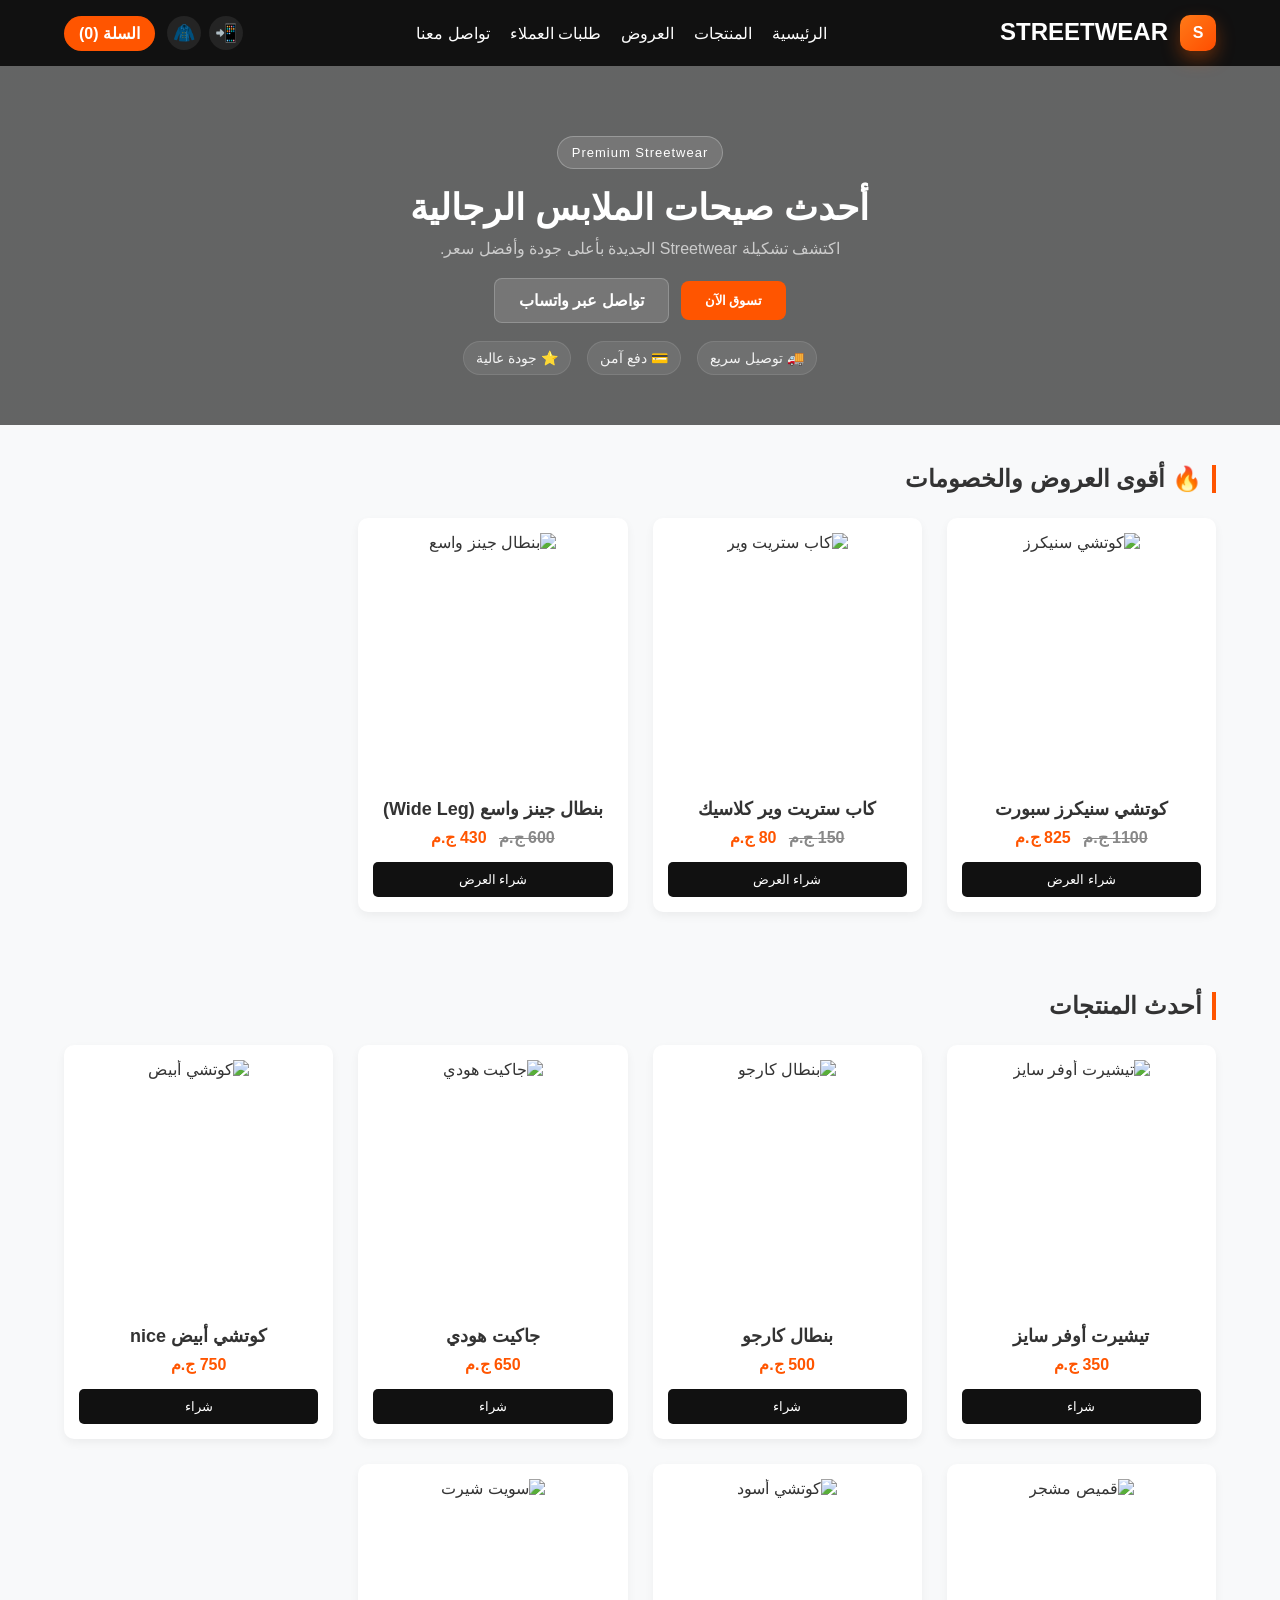
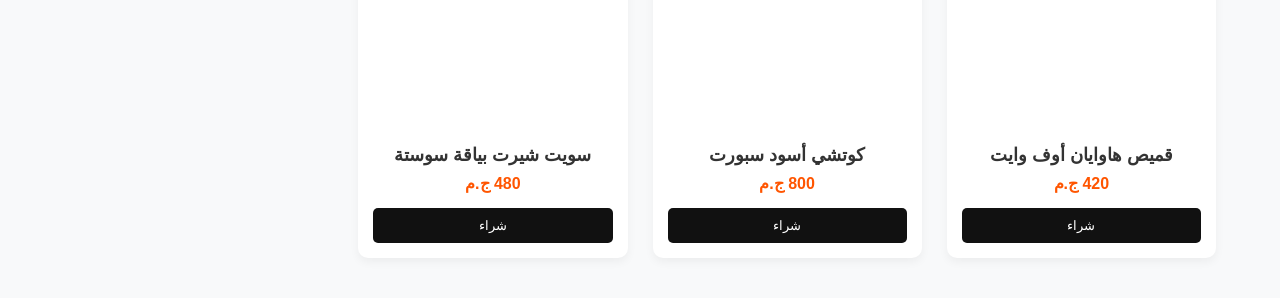
==== commit b8dbbf32: "Update index.html" ====
--- a/index.html
+++ b/index.html
@@ -1,7 +1,3 @@
-<!-- <?php 
-//$con = mysql_connect("localhost" , "root" , "" , "clo");
-?> -->
-
 <!DOCTYPE html>
 <html lang="ar" dir="rtl">
 
@@ -55,19 +51,6 @@
         </div>
     </section>
 
-    <!-- شريط البحث والتصفية -->
-    <div class="filter-bar">
-        <input type="text" id="searchInput" placeholder="ابحث باسم المنتج..." oninput="filterProducts()">
-
-        <div class="category-btns">
-            <button class="cat-btn active" onclick="setCategory('all', this)">الكل</button>
-            <button class="cat-btn" onclick="setCategory('tshirts', this)">تيشيرتات</button>
-            <button class="cat-btn" onclick="setCategory('pants', this)">بنطلونات</button>
-            <button class="cat-btn" onclick="setCategory('shoes', this)">أحذية</button>
-            <button class="cat-btn" onclick="setCategory('caps', this)">كابات وإكسسوارات</button>
-        </div>
-    </div>
-
     <!-- قسم العروض والخصومات -->
     <section class="container" id="offers">
         <h2 class="section-title">🔥 أقوى العروض والخصومات</h2>
@@ -161,9 +144,7 @@
                 <div class="product-price">650 ج.م</div>
                 <button class="btn-buy" data-title="جاكيت هودي" data-price="650"
                     data-image="https://i.pinimg.com/736x/65/af/5b/65af5b9622801674770d5d4a783ff7ae.jpg"
-                    data-colors="كحلي,اسود"
-                    data-images="https://i.pinimg.com/1200x/f9/4b/16/f94b16a9bc4bcc717ef04de07d11448a.jpg"
-                    data-sizes="L,XL,XXL" onclick="openProductModalFromElement(this)">شراء</button>
+                    data-colors="اسود" data-sizes="L,XL,XXL" onclick="openProductModalFromElement(this)">شراء</button>
             </div>
 
             <div class="product-card" data-category="shoes">
@@ -214,8 +195,8 @@
                 <div class="product-price">480 ج.م</div>
                 <button class="btn-buy" data-title="سويت شيرت بياقة سوستة" data-price="480"
                     data-image="https://i.pinimg.com/736x/8b/3b/99/8b3b99d57d11cb900854b25f0304f90c.jpg"
-                    data-colors="أبيض,بيج"
-                    data-images="https://i.pinimg.com/736x/8b/3b/99/8b3b99d57d11cb900854b25f0304f90c.jpg"
+                    data-colors="أبيض"
+                    
                     data-sizes="M,L,XL,XXL" onclick="openProductModalFromElement(this)">شراء</button>
             </div>
 
@@ -257,9 +238,6 @@
             </div>
         </div>
     </div>
-    <div id="noResults" style="display: none;">
-        <p>🔍 لا توجد نتائج مطابقة لبحثك.</p>
-    </div>
     <div id="toast" class="toast"></div>
 
     <div class="order-modal-overlay" id="orderModalOverlay"></div>
--- a/style.css
+++ b/style.css
@@ -23,11 +23,28 @@
      z-index: 100;
  }
 
+ .brand-wrap {
+     display: flex;
+     align-items: center;
+     gap: 12px;
+ }
+
+ .brand-badge {
+     width: 36px;
+     height: 36px;
+     display: grid;
+     place-items: center;
+     border-radius: 10px;
+     background: linear-gradient(135deg, #ff7a18, #ff4d00);
+     color: #fff;
+     font-weight: 900;
+     box-shadow: 0 8px 18px rgba(255, 95, 0, 0.35);
+ }
+
  .logo {
      font-size: 24px;
      font-weight: bold;
      color: #ffffff;
-     /* اختر اللون الأساسي المناسب */
      border-bottom: 3px solid transparent;
      transition: all 0.3s ease;
  }
@@ -36,7 +53,6 @@
      letter-spacing: 2px;
      color: #ff5500;
      animation: street 0.5s forwards;
-     /* تم تصحيح القيمة وإضافة s */
  }
 
  @keyframes street {
@@ -63,6 +79,29 @@
      color: #ff5500;
  }
 
+ .header-actions {
+     display: flex;
+     align-items: center;
+     gap: 12px;
+ }
+
+ .top-icons {
+     display: flex;
+     align-items: center;
+     gap: 8px;
+ }
+
+ .top-icons a {
+     width: 34px;
+     height: 34px;
+     display: grid;
+     place-items: center;
+     border-radius: 50%;
+     background: rgba(255, 255, 255, 0.08);
+     text-decoration: none;
+     font-size: 18px;
+ }
+
  .cart-icon {
      cursor: pointer;
      background: #ff5500;
@@ -74,9 +113,20 @@
  /* Hero Section */
  .hero {
      text-align: center;
-     padding: 60px 20px;
+     padding: 70px 20px 50px;
      background: linear-gradient(rgba(0, 0, 0, 0.6), rgba(0, 0, 0, 0.6)), url('https://images.unsplash.com/photo-1441986300917-64674bd600d8') center/cover;
      color: white;
+ }
+
+ .hero-badge {
+     display: inline-block;
+     margin-bottom: 18px;
+     background: rgba(255, 255, 255, 0.12);
+     border: 1px solid rgba(255, 255, 255, 0.25);
+     padding: 8px 14px;
+     border-radius: 999px;
+     font-size: 13px;
+     letter-spacing: 1px;
  }
 
  .hero h1 {
@@ -89,14 +139,60 @@
      color: #ccc;
  }
 
+ .hero-actions {
+     display: flex;
+     justify-content: center;
+     align-items: center;
+     gap: 12px;
+     flex-wrap: wrap;
+     margin-bottom: 18px;
+ }
+
+ .btn-shop,
+ .btn-secondary {
+     display: inline-flex;
+     align-items: center;
+     justify-content: center;
+     padding: 12px 24px;
+     border-radius: 8px;
+     text-decoration: none;
+     font-weight: bold;
+     transition: 0.3s ease;
+ }
+
  .btn-shop {
-     padding: 10px 25px;
      background: #ff5500;
      color: white;
      border: none;
-     border-radius: 5px;
-     cursor: pointer;
-     font-size: 16px;
+     cursor: pointer;
+ }
+
+ .btn-secondary {
+     background: rgba(255, 255, 255, 0.12);
+     border: 1px solid rgba(255, 255, 255, 0.2);
+     color: white;
+ }
+
+ .btn-shop:hover,
+ .btn-secondary:hover {
+     transform: translateY(-1px);
+ }
+
+ .trust-bar {
+     display: flex;
+     justify-content: center;
+     gap: 16px;
+     flex-wrap: wrap;
+     margin-top: 18px;
+     color: #f3f3f3;
+     font-size: 14px;
+ }
+
+ .trust-bar span {
+     background: rgba(255, 255, 255, 0.08);
+     border: 1px solid rgba(255, 255, 255, 0.1);
+     padding: 8px 12px;
+     border-radius: 999px;
  }
 
  /* Main Grid */
